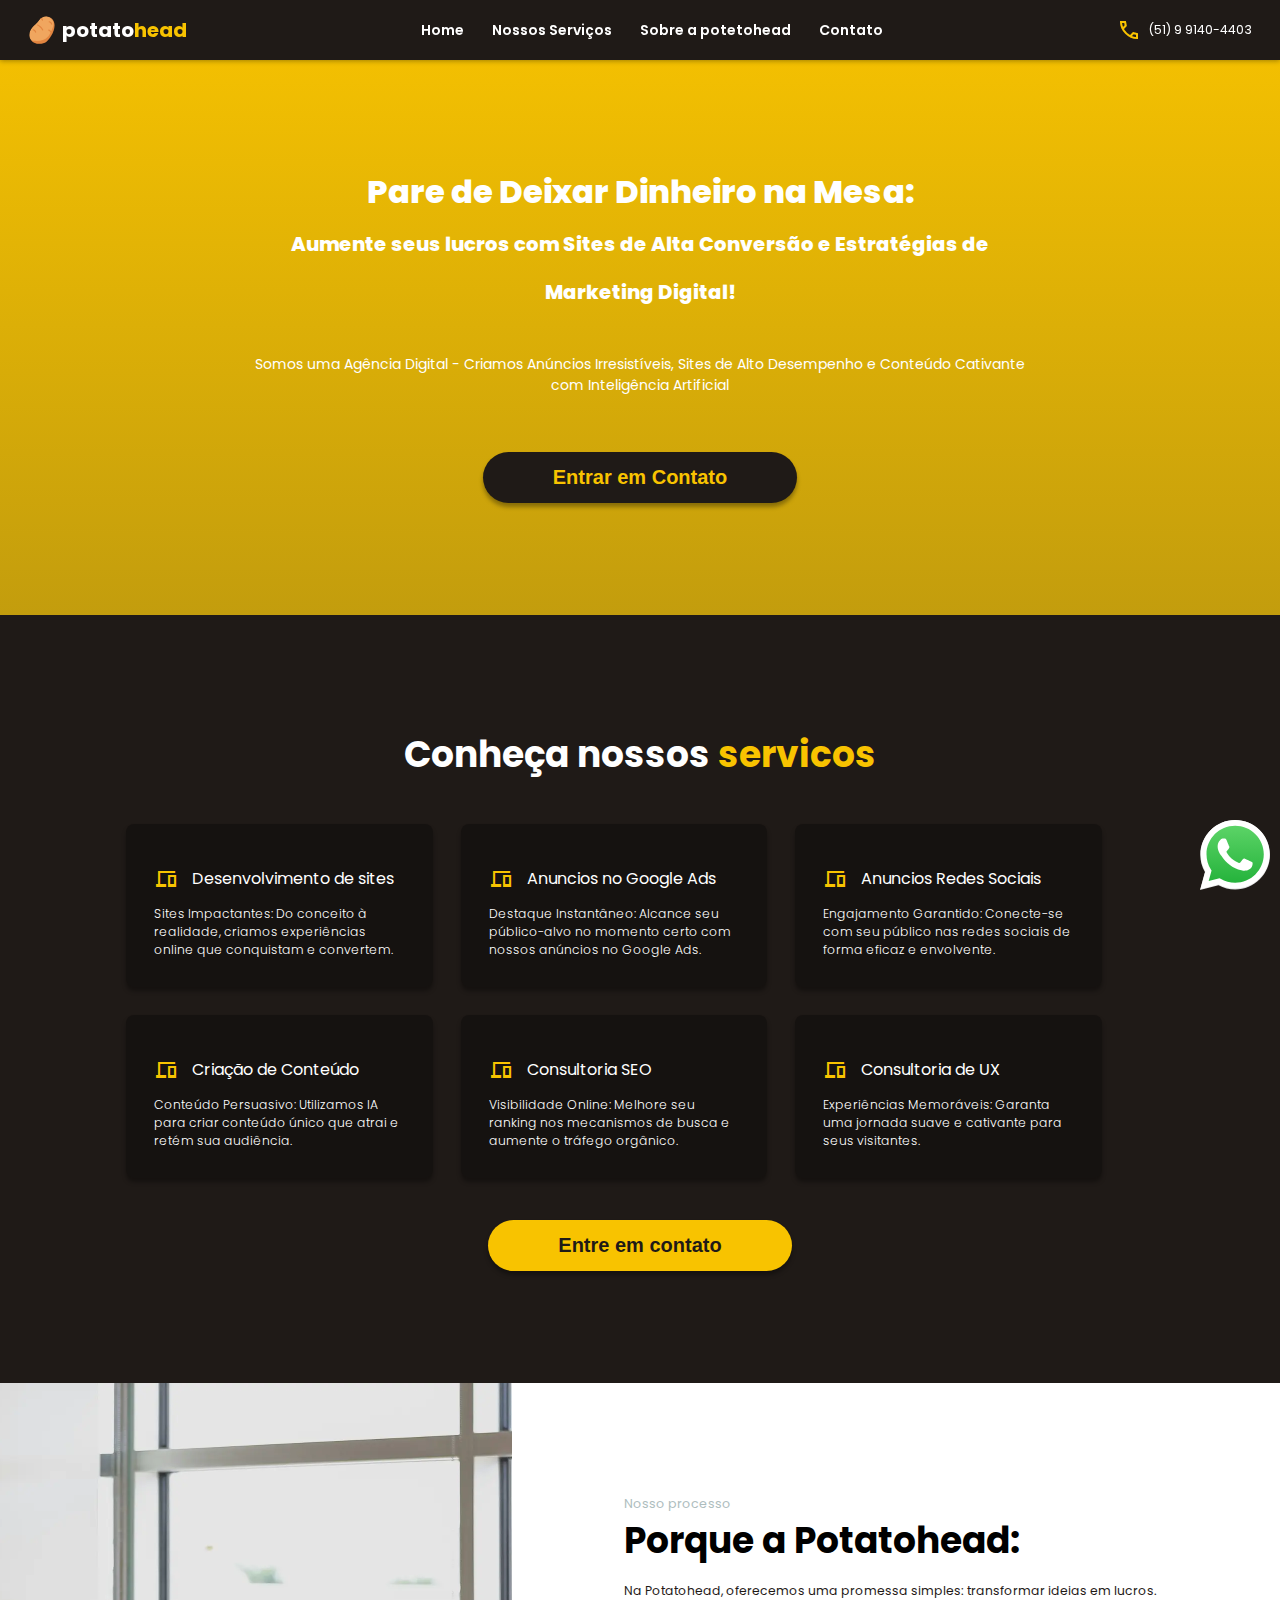
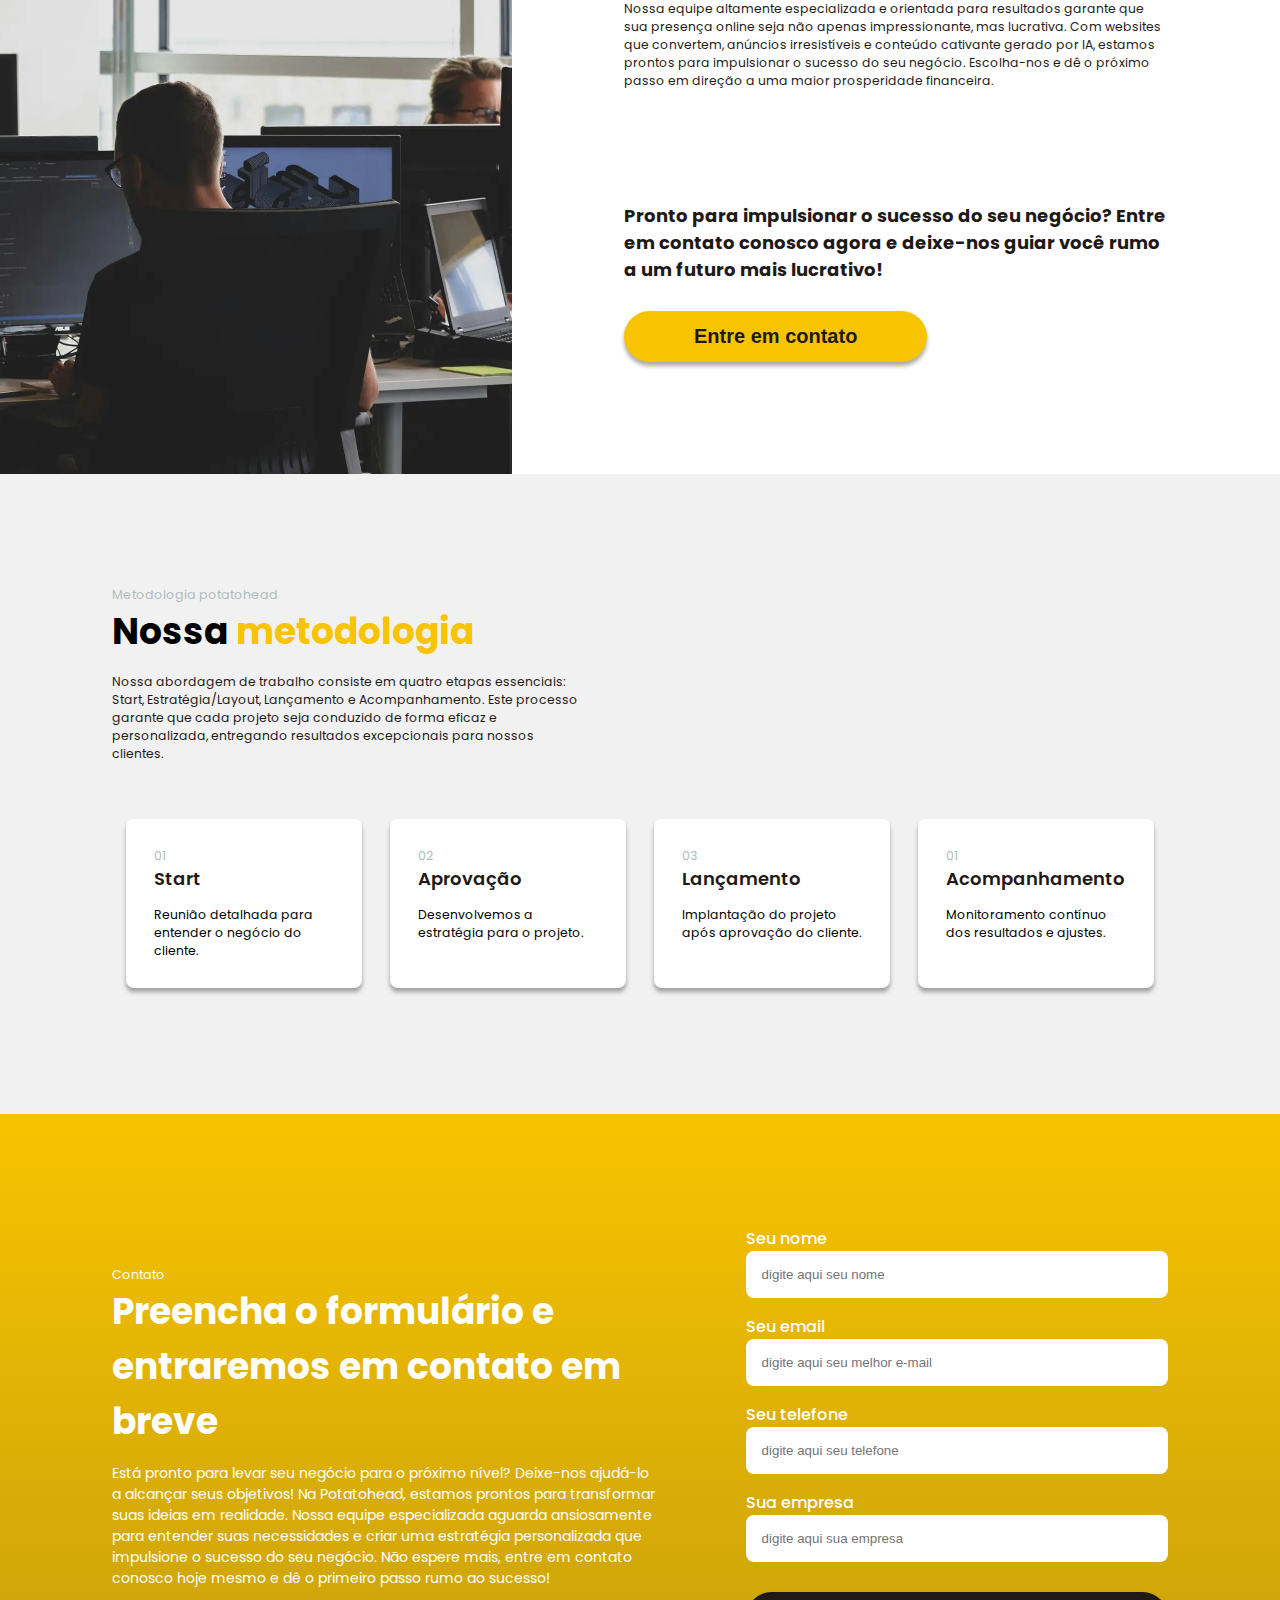
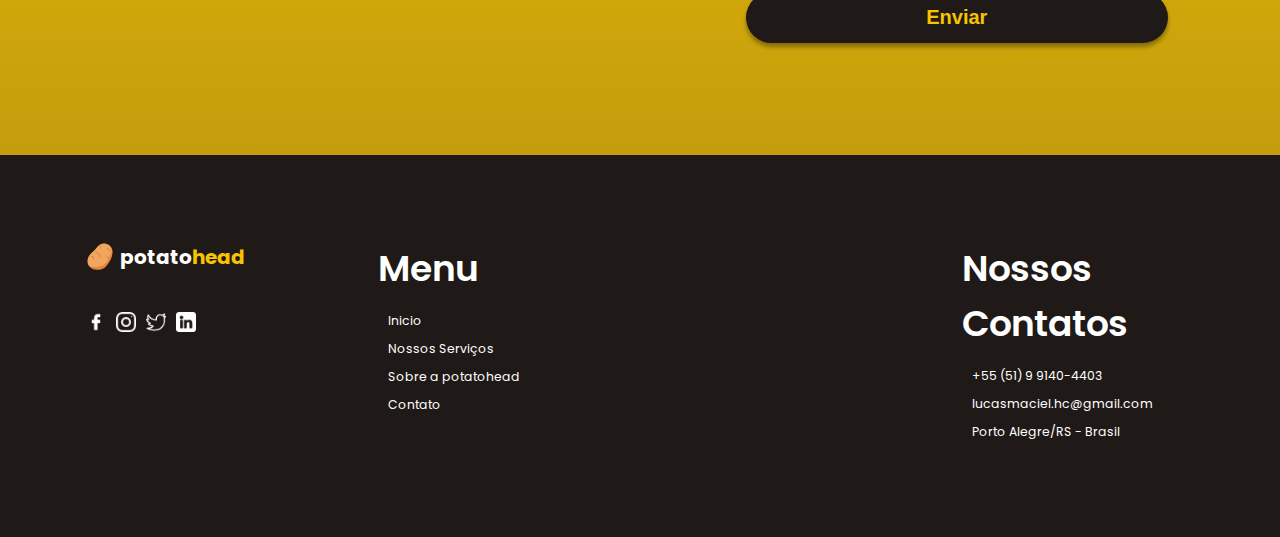
==== index.html @ 56d1f415 "botão whats e redução do tamanho da imagem" ====
<!DOCTYPE html>
<html lang="pt-br">

<head>
    <meta charset="UTF-8">
    <meta name="viewport" content="width=device-width, initial-scale=1.0">
    <title>PotatoHead Agencia de Marketing Digital</title>
    <link rel="stylesheet"
        href="https://fonts.googleapis.com/css2?family=Material+Symbols+Sharp:opsz,wght,FILL,GRAD@20..48,100..700,0..1,-50..200" />
    <link rel="stylesheet" href="css/style.css">

</head>

<body>
    <div class="scroll-wathcer"></div>
    <header>
        <!-- inicio menu -->
        <nav class="navbar">
            <div class="logo">
                <img src="assets/Logo/Logo batata.svg" alt="Logo potatohead">
                <a href="#"><b>potato<span>head</span></b></a>
            </div>
            <ul class="ul">
                <li class="nav-item"><a href="#hero" class="nav-link">Home</a></li>
                <li class="nav-item"><a href="#nossos-servicos" class="nav-link">Nossos Serviços</a></li>
                <li class="nav-item"><a href="#pq-potatohead" class="nav-link">Sobre a potetohead</a></li>
                <li class="nav-item"><a href="#contato" class="nav-link">Contato</a></li>
            </ul>
            <div class="telefone-topo">
                <span class="material-symbols-sharp">call</span>
                <p>(51) 9 9140-4403</p>
            </div>

            <div class="hamburguer">
                <span class="bar"></span>
                <span class="bar"></span>
                <span class="bar"></span>
            </div>

        </nav>
    </header>
    <!-- fim menu -->
    <!-- inicio hero -->
    <main>
        <section class="hero" id="hero">
            <div class="hero-principal">
                <h1 class="h1-hero">Pare de Deixar Dinheiro na Mesa:<br> <span> Aumente seus lucros com Sites de Alta
                        Conversão e Estratégias de Marketing Digital!</span></h1>
                <h2 class="h2-hero">Somos uma Agência Digital - Criamos Anúncios Irresistíveis, Sites de Alto Desempenho
                    e Conteúdo Cativante com Inteligência Artificial</h2>
                <a href="https://wa.me/5551991404403" target="_blank">
                    <button class="btn-dark">Entrar em Contato</button>
                </a>
            </div>
        </section>
        <!-- fim hero -->
        <!-- Inicios nossos serviços -->
        <section class="nossos-servicos" id="nossos-servicos">
            <div class="container">

                <div class="titulo-servicos">
                    <h3>Conheça nossos <span>servicos</span></h3>
                </div>

                <div class="cards-servicos">
                    <div class="card">
                        <div class="titulo-card">
                            <span class="material-symbols-sharp">devices</span>
                            <h2>Desenvolvimento de sites</h2>
                        </div>
                        <div class="txt-card">
                            <p>Sites Impactantes: Do conceito à realidade, criamos experiências online que conquistam e
                                convertem.</p>
                        </div>
                    </div>

                    <div class="card">
                        <div class="titulo-card">
                            <span class="material-symbols-sharp">devices</span>
                            <h2>Anuncios no Google Ads</h2>
                        </div>
                        <div class="txt-card">
                            <p>Destaque Instantâneo: Alcance seu público-alvo no momento certo com nossos anúncios no
                                Google Ads.</p>
                        </div>
                    </div>

                    <div class="card">
                        <div class="titulo-card">
                            <span class="material-symbols-sharp">devices</span>
                            <h2>Anuncios Redes Sociais</h2>
                        </div>
                        <div class="txt-card">
                            <p>Engajamento Garantido: Conecte-se com seu público nas redes sociais de forma eficaz e
                                envolvente.</p>
                        </div>
                    </div>
                    <div class="card">

                        <div class="titulo-card">
                            <span class="material-symbols-sharp">devices</span>
                            <h2>Criação de Conteúdo</h2>
                        </div>
                        <div class="txt-card">
                            <p>Conteúdo Persuasivo: Utilizamos IA para criar conteúdo único que atrai e retém sua
                                audiência.</p>
                        </div>
                    </div>

                    <div class="card">
                        <div class="titulo-card">
                            <span class="material-symbols-sharp">devices</span>
                            <h2>Consultoria SEO</h2>
                        </div>
                        <div class="txt-card">
                            <p>Visibilidade Online: Melhore seu ranking nos mecanismos de busca e aumente o tráfego
                                orgânico.</p>
                        </div>
                    </div>

                    <div class="card">
                        <div class="titulo-card">
                            <span class="material-symbols-sharp">devices</span>
                            <h2>Consultoria de UX</h2>
                        </div>
                        <div class="txt-card">
                            <p>Experiências Memoráveis: Garanta uma jornada suave e cativante para seus visitantes.</p>
                        </div>
                    </div>
                </div>
                <a href="https://wa.me/5551991404403" target="_blank">
                    <button class="btn-primary">Entre em contato</button>
                </a>
            </div>
        </section>
        <!-- fim cards serviços -->
        <!-- Inicios porque a potatohead -->
        <section class="pq-potatohead" id="pq-potatohead">
            <div class="imagem-grande"><img src="assets/imagens/sigmund-Fa9b57hffnM-unsplash (2).webp" alt="">
            </div>
            <div class="container">
                <div class="conteudo-do-pq">
                    <small>Nosso processo</small>
                    <h3>Porque a Potatohead:</h3>
                    <p>Na Potatohead, oferecemos uma promessa simples: transformar ideias em lucros.
                        Nossa equipe altamente especializada e orientada para resultados garante que sua
                        presença online seja não apenas impressionante, mas lucrativa.
                        Com websites que convertem, anúncios irresistíveis e conteúdo cativante gerado por IA,
                        estamos prontos para impulsionar o sucesso do seu negócio. Escolha-nos e dê o próximo
                        passo em direção a uma maior prosperidade financeira.
                    </p>

                    <h4>
                        Pronto para impulsionar o sucesso do seu negócio?
                        Entre em contato conosco agora e deixe-nos guiar você rumo a um futuro mais
                        lucrativo!
                    </h4>
                    <a href="https://wa.me/5551991404403" target="_blank">
                        <button class="btn-primary">Entre em contato</button>
                    </a>
                </div>
            </div>
        </section>
        <!-- fim porque a potatohead -->
        <!-- Inicios metodologia -->
        <section class="metodologia" id="metodologia">
            <div class="container">
                <div class="conteudo-metodologia">
                    <small>Metodologia potatohead</small>
                    <h3>Nossa <span>metodologia</span></h3>
                    <p>
                        Nossa abordagem de trabalho consiste em quatro etapas essenciais:
                        Start, Estratégia/Layout, Lançamento e Acompanhamento.
                        Este processo garante que cada projeto seja conduzido de forma eficaz e personalizada,
                        entregando resultados excepcionais para nossos clientes.
                    </p>
                </div>
                <div class="cards-metodologia-box">
                    <div class="cards-metodologia">

                        <div class="card">
                            <small>01</small>
                            <h2>Start</h2>
                            <p>
                                Reunião detalhada para entender o negócio do cliente.
                            </p>
                        </div>

                        <div class="card">
                            <small>02</small>
                            <h2>Aprovação</h2>
                            <p>
                                Desenvolvemos a estratégia para o projeto.
                            </p>
                        </div>

                        <div class="card">
                            <small>03</small>
                            <h2>Lançamento</h2>
                            <p>
                                Implantação do projeto após aprovação do cliente.
                            </p>
                        </div>

                        <div class="card">
                            <small>01</small>
                            <h2>Acompanhamento</h2>
                            <p>
                                Monitoramento contínuo dos resultados e ajustes.
                            </p>
                        </div>
                    </div>
                </div>

            </div>
        </section>
        <!-- fim metodologia -->
        <!-- Inicios contato -->
        <section class="contato" id="contato">
            <div class="container">
                <div class="conteudo-contato">
                    <small>Contato</small>
                    <h3>Preencha o formulário e entraremos em contato em breve</h3>
                    <p>
                        Está pronto para levar seu negócio para o próximo nível? Deixe-nos ajudá-lo a
                        alcançar seus objetivos! Na Potatohead, estamos prontos para transformar
                        suas ideias em realidade. Nossa equipe especializada aguarda ansiosamente para
                        entender suas necessidades e criar uma estratégia personalizada que impulsione o
                        sucesso do seu negócio. Não espere mais, entre em contato conosco hoje mesmo e dê o
                        primeiro passo rumo ao sucesso!
                    </p>
                </div>

                <div class="formulario">

                    <form action="https://api.staticforms.xyz/submit" method="POST" data-form>

                        <input type="hidden" name="accessKey" value="fa27f163-27c3-4903-a5e9-0213ad356aae">
                        <label for="name">Seu nome</label>
                        <input type="text" id="name" name="name" placeholder="digite aqui seu nome" required>

                        <label for="email">Seu email</label>
                        <input type="email" id="email" name="email" placeholder="digite aqui seu melhor e-mail"
                            required>

                        <label for="phone">Seu telefone</label>
                        <input type="tel" id="phone" name="phone" placeholder="digite aqui seu telefone" required>

                        <label for="message">Sua empresa</label>
                        <input type="text" id="empresa" name="message" placeholder="digite aqui sua empresa">

                        <button class="btn-dark" type="submit" data-button>Enviar</button>
                    </form>
                </div>
            </div>
        </section>
    </main>
    <footer>
        <div class="container">
            <ul>
                <div class="logo">
                    <img src="assets/Logo/Logo batata.svg" alt="Logo potatohead">
                    <a href="#"><b>potato<span>head</span></b></a>
                </div>
                <p></p>
                <div class="redes-sociais">
                    <img src="assets/icons/facebook.png" alt="icone facebook">
                    <img src="assets/icons/instagram.png" alt="icone finstagram">
                    <img src="assets/icons/twitter.png" alt="icone twitter">
                    <img src="assets/icons/linkedin.png" alt="icone linkedin">
                </div>
            </ul>

            <ul>
                <h3>Menu</h3>
                <li><a href="#hero">Inicio</a></li>
                <li><a href="#nossos-servicos">Nossos Serviços</a></li>
                <li><a href="#pq-potatohead">Sobre a potatohead</a></li>
                <li><a href="#contato">Contato</a></li>

            </ul>

            <ul>
                <h3></h3>
                <li><a href="#"></a></li>
                <li><a href="#"></a></li>
                <li><a href="#"></a></li>
                <li><a href="#"></a></li>
                <li><a href="#"></a></li>
            </ul>

            <ul>
                <h3>Nossos Contatos</h3>
                <li>
                    <p>+55 (51) 9 9140-4403</p>
                </li>
                <li>
                    <p>lucasmaciel.hc@gmail.com</p>
                </li>
                <li>
                    <p>Porto Alegre/RS - Brasil</p>
                </li>
            </ul>
        </div>
    </footer>
    <div class="whats">
        <a href="https://wa.me/5551991404403" target="_blank">
            <img src="assets/icons/whatsapp-icon-seeklogo.svg" alt="fale conosco no whatsAap"
                title="fale conosco no whatsAap">
        </a>
    </div>

    <script src="js/script"></script>
</body>

</html>
---- css/style.css ----
@import url('https://fonts.googleapis.com/css2?family=Poppins:ital,wght@0,100;0,200;0,300;0,400;0,500;0,600;0,700;0,800;0,900;1,100;1,200;1,300;1,400;1,500;1,600;1,700;1,800;1,900&display=swap');


/*----- Variaveis Root --------*/ 
:root {
    --color-primary:#F8C300; 
    --color-white: #fff;
    --color-info-dark: #aebdbe;
    --color-info-light: #dce1eb;
    --color-light: rgba(0, 0, 0, 0.336)
    --color-dark-variant: #677483;
    --color-background: linear-gradient(#F8C300, #C39D0D);
    --color-background-dark: #1F1A17;
    --color-background-ligth: #f1f1f1;
    --color-input-focus:#9c9209;
    --color-btn-inavito:#6f7172;

    --card-border-radius: 2rem;
    --card-padding: 1.8rem;

    --box-shadow: 0 2rem 3rem var(--color-light);
}
/*----- dark theme variaveis --------*/ 

/*----- definições gerais --------*/ 
*{
    margin: 0;
    padding: 0;
    outline: 0;
    appearance: none;
    border: 0;
    text-decoration: none;
    list-style: none;
    box-sizing: border-box;
    
}

html{
    font-size: 14px;
    scroll-behavior: smooth;
}
body{
    width: 100%;
    height: 100%;
    font-family: poppins, sans-serif;
    font-size: 0.88rem;
    background-color: var(--color-background);
    overflow-x: hidden;
    color: var(--color-dark);
    
}

.container{
    padding: 8rem 8rem;
}

a{
    color: var(--color-dark);
}

img{
    display: block;
    width: 100%;
}

h1{
    font-weight: 800;
    font-size: 2.3rem;
    color: var(--color-white);
}

h2{
    font-size: 1.4rem;
    font-weight: 400;
    color: var(--color-white);
}

h3{
    font-size: 36px;
}

h4{
    font-size: 0.8rem;
}

h5{
    font-size: 0.77rem;
}

small{
    font-size: 0.9rem;
    color: var(--color-info-dark);
}

.profile-photo{
    width: 2.8rem;
    height: 2.8rem;
    border-radius: 50%;
    overflow: hidden;
}

.text-muted{
    color: var(--color-info-dark);
}

p{
    color: var(--color-white);
}

.btn-dark{
    color: var(--color-primary);
    background: var(--color-background-dark);
    font-size: 20px;
    font-weight: 600;
    box-shadow: 0 4px 4px rgba(0, 0, 0, 0.336);
    padding: 1rem 5rem ;
    border-radius: 44px;
    transition: all 400ms ease;
    cursor: pointer;
}
.btn-dark:hover{
    box-shadow: none;
}
.btn-dark:disabled{
    cursor: not-allowed;
    background-color: var(--color-btn-inavito);
    color: var(--color-white);
}

.btn-primary{
    color: var(--color-background-dark);
    background: var(--color-primary);
    font-size: 20px;
    font-weight: 600;
    box-shadow: 0 4px 4px rgba(0, 0, 0, 0.336);
    padding: 1rem 5rem ;
    border-radius: 44px;
    transition: all 400ms ease;
    cursor: pointer;
}
.btn-primary:hover{
    box-shadow: none;
}
form{
    place-items: center;
}
input{
   background: var(--color-white); 
   padding: 1rem;
   border-radius: 8px;
   margin-bottom: 16px;
   width: 100%;
   display: block;
   align-items: center; 
   border: 2px solid transparent;
   transition: border-color 0.3s, box-shadow 0.3s;
   
   
}
input:focus, input:hover{
    outline: none;
    border: 2px solid;
    border-color: var(--color-input-focus);
    box-shadow: 0 0px 12px var(--color-input-focus);
}
label{
    font-size: 16px;
    color: var(--color-white);
    font-weight: 500;
}

.card{
    padding: 2rem 2rem;
    border-radius: 8px;
    box-shadow: 0 4px 4px rgba(0, 0, 0, 0.336); 
	transition: all 400ms ease;
    margin: 1rem 1rem;
    /*-animation: fade-in linear;
    animation-timeline: view(500px 100px);-*/ 
}
/*---Animação de fazer os itens aparecerem na tela conforme o scroll acontecer
    @keyframes fade-in{
    from{ scale: .8; opacity: 0;}
    to{scale: 1; opacity: 1;}
}-----*/
/*----- Abaixo a animação qeu mostra quanto do site rodou --------*/ 
.scroll-wathcer{
    height: 1px;
    position: fixed;
    top: 0;
    z-index: 1000;
    background-color: var(--color-primary);
    width: 100%;
    scale: 0 1;
    animation: scroll-wathcer linear;
    animation-timeline: scroll();
}

@keyframes scroll-wathcer{
    to{scale: 1 1;}
}
.card:hover{
    box-shadow: none;
}

.whats{
    width: 70px;
    position: fixed;
    bottom: 10px;
    right: 10px;
    z-index: 9999;
    
}
/*----- Inicio Menu topo --------*/ 
header{
    background: var(--color-background-dark);
}

nav{
    background: var(--color-background-dark);
    display: flex;
    justify-content: space-between;
    align-items: center;
    padding: 1rem 2rem;
    color: var(--color-white);
    box-shadow: 0 1px 5px rgba(0, 0, 0, 0.336);
    overflow: hidden;
    position: fixed;
    width: 100%;
    height: 60px;
    
}
nav .logo{
    display: flex; 
    align-items: center;
}

nav .logo img{
    width: 2rem;
    margin-right: 6px;
}
nav .logo a{
    font-size: 20px;
}

nav .logo a span{
    color: var(--color-primary);
}

nav .ul{
    display: flex;  
    align-items: center;
}
nav .ul li{
    padding: 1rem;
    font-weight: 600;
    font-size: 14px;
}

nav .ul li:hover{
    color: var(--color-primary);
    transition: all 400ms ease;
}

nav .telefone-topo{
    display: flex;
    align-items: center;
    
    
}
nav .telefone-topo span{
    color: var(--color-primary);
    margin-right: 8px;
}
nav .telefone-topo p{
    color: white;
}

.hamburguer{
    display: none;
    cursor: pointer
}

.bar{
    display: block;
    width: 25px;
    height: 3px;
    margin: 5px 0;
    transition: all 300ms ease;
    background-color: var(--color-white);
}



/*-----.menu-btn, .close{
    display: none;
    background: transparent;
    color: var(--color-white);
    cursor: pointer;
}--------*/ 


/*----- Inicio hero --------*/ 
.hero-principal{
    background: var(--color-background);
    padding: 12rem 1rem 8rem 1rem;
    align-items: center;
    text-align: center;
    width: 100%;
    height: 100%;
}
.hero-principal h1{
    margin-bottom: 0.7rem;
    padding: 0 16rem;
    margin-bottom: 3rem;
}
.h1-hero span{
    font-size: 1.4rem;
    font-weight: 800;
} 
.hero-principal h2{

    margin-bottom: 4rem;
    padding: 0 16rem;
    font-size: 1rem;
}

/*----- Nossos serviços --------*/ 

.nossos-servicos{
    background: var(--color-background-dark);
    
    
}
.titulo-servicos{
    text-align: center;
    margin-bottom: 2rem;
}
.titulo-servicos h3{
    color: var(--color-white);
    font-size: 36px;
    text-align: center;
}

.titulo-servicos h3 span{
    color: var(--color-primary);
}
.nossos-servicos .container{
    display: inline-block;
    text-align: center;
}
.cards-servicos{
    display: grid;
    width: 96%;
    grid-template-columns: 33% 33% 33%;
}

.cards-servicos .card{
    background: rgb(0,0,0,0.3);
}

.cards-servicos .card:hover{
    box-shadow: none;
}

.cards-servicos .card .titulo-card{
    display: flex;
    margin: 1rem 0;
    align-items: center;
}
.cards-servicos .card .titulo-card span{
    color: var(--color-primary);
    margin-right: 1rem;
}
.cards-servicos .card .titulo-card h2{
    font-size: 16px;
}
.txt-card p{
    text-align: left;
    font-weight: 300;
}

.nossos-servicos .btn-primary{
    margin-top: 2rem;
}

/*----- Porque a potatohead --------*/ 

.pq-potatohead{
    display: grid;
    grid-template-columns: 40% 60%;
}
.pq-potatohead img{
    max-width: 100%;
    width: 100%;
    height: 100%;
    object-fit: cover;
}


.pq-potatohead .conteudo-do-pq{
    display: block;
}

.pq-potatohead .conteudo-do-pq h3{
    font-size: 36px; 
    margin-bottom: 1rem;
}

.pq-potatohead .conteudo-do-pq p{
    color: var(--color-background-dark);
    margin-bottom: 8rem;

}

.pq-potatohead .conteudo-do-pq h4{
    color: var(--color-background-dark);
    font-size: 18px;
    
    margin-bottom: 2rem;
}

/*----- Metodologia --------*/ 

.metodologia .container{
    background: var(--color-background-ligth);
}

.metodologia .conteudo-metodologia h3{
    font-size: 36px;
    margin-bottom: 1rem; 
}
.metodologia .conteudo-metodologia h3 span{
    color: var(--color-primary);
}

.metodologia .conteudo-metodologia p{
    color: var(--color-background-dark);
    max-width: 45%;
    margin-bottom: 3rem;
}

.metodologia .cards-metodologia{  
    display: grid;
    grid-template-columns: 25% 25% 25% 25%;
    
}

.metodologia .cards-metodologia .card{
    background: var(--color-white);
}

.metodologia .cards-metodologia .card h2{
    color: var(--color-background-dark);
    font-size: 18px;
    font-weight: 600;
    margin-bottom: 1rem;
}
.metodologia .cards-metodologia .card p{
    max-width: 100%;
    color: var(--color-dark-variant);
}

/*----- Nossos contato --------*/
.contato{
    background: var(--color-background);
}

.contato .container{
    display: grid;
    grid-template-columns: 60% 40%;
    align-items: center;
}

.contato .conteudo-contato{
    padding-right: 6rem;
    color: var(--color-white);
}

.contato .conteudo-contato small{
    color: var(--color-white);
}
.contato .conteudo-contato h3{
    font-size: 36px;
    margin-bottom: 1rem;
}
.contato .conteudo-contato h3 span{
    color: var(--color-background-dark);
}
.contato .conteudo-contato p{
    font-size: 14px;
    margin-bottom: 1rem;
}

.formulario .btn-dark{
    width: 100%;
    margin-top: 1rem;
}

/* footer */
footer{
    background-color: var(--color-background-dark);
}
footer .container{
    display: flex;
    color: white;
    padding: 4rem;
}
footer .logo{
    display: flex; 
    align-items: center;
    margin-bottom: 2rem;

}

footer .logo img{
    width: 2rem;
    margin-right: 6px;
}
footer .logo a{
    font-size: 20px;
}

footer .logo a span{
    color: var(--color-primary);
}

footer .container ul{
    width: 25%;
    margin: 30px 30px;
}
footer .container h3{
    margin-bottom: 16px;
    font-weight: 600;
}

footer .container .redes-sociais{
    display: flex;
}

footer .container .redes-sociais img{
    margin-right: 10px;
    width: 20px;
    
}
footer .container ul > p {
    margin-bottom: 40px;
}
footer .container li{
    margin: 10px;
}

footer .container a{
    color: white;
}
/*================= Media Queries tablets ========*/
@media screen and (max-width: 1200px) {
    .container{
        padding: 4rem;
    }

    .hero-principal h1{
        padding: 0 1rem;
    }

    .hero-principal h2{
        padding: 0 1rem;
    }
    .cards-servicos{  
        display: grid;
        grid-template-columns: 50% 50%;
    }
    .pq-potatohead{
        display: contents;
        flex-direction: column;   
    }
    .pq-potatohead img{
        max-height: 200px;
    }
    .pq-potatohead .conteudo-do-pq{     
        text-align: center;
    }

    .pq-potatohead .conteudo-do-pq p{
        margin-bottom: 8rem;
    }
    .pq-potatohead .conteudo-do-pq h4{
        margin-right: 0;
    
    }

    .metodologia .cards-metodologia{  
        display: grid;
        grid-template-columns: 50% 50%;
    }
    .metodologia .conteudo-metodologia{
        text-align: center;
    }

    .metodologia .conteudo-metodologia p{
        max-width: 100%;
    }

    

}


/*================= Media Queries mobile ========*/

@media screen and (max-width: 780px){
    .cards-servicos{
        display: block;
        flex-direction: column;
        width: 100%;  
    }
  

    .hamburguer{
        display: block;
    }

    .hamburguer.active .bar:nth-child(2){
        opacity: 0;
    }
    .hamburguer.active .bar:nth-child(1){
        transform: translateY(8px) rotate(45deg);
    }
    .hamburguer.active .bar:nth-child(3){
        transform: translateY(-8px) rotate(-45deg);
    }

    .ul{
        position: fixed;
        left: -100%;
        top: 60px;
        flex-direction: column;
        background-color: var(--color-background-dark);
        width: 100%;
        height: 100%;
        text-align: center;
        transition: 0.3s;
    }
    .nav-item{
       margin: 1rem 0;   
    }

    .ul.active{
        left: 0;
    }
    nav .telefone-topo{
        display: flex;
        padding: 20;
    }
    .metodologia .cards-metodologia{  
        display: block;
        width: 100%;
    }
    .metodologia .container{
        padding: 4rem ;
        background: var(--color-background-ligth);
    }
    .contato .container{
        display: block;
        align-items: center;
    }
    .contato .conteudo-contato{
        padding-right: 0;
        margin-bottom: 3rem;
        
    }
    .contato .container{
        padding:  4rem;
    }

    footer .container{ 
        flex-direction: column;
    }
    footer .container ul{
        width: 100%;
        margin-bottom: 15px;
    }

}
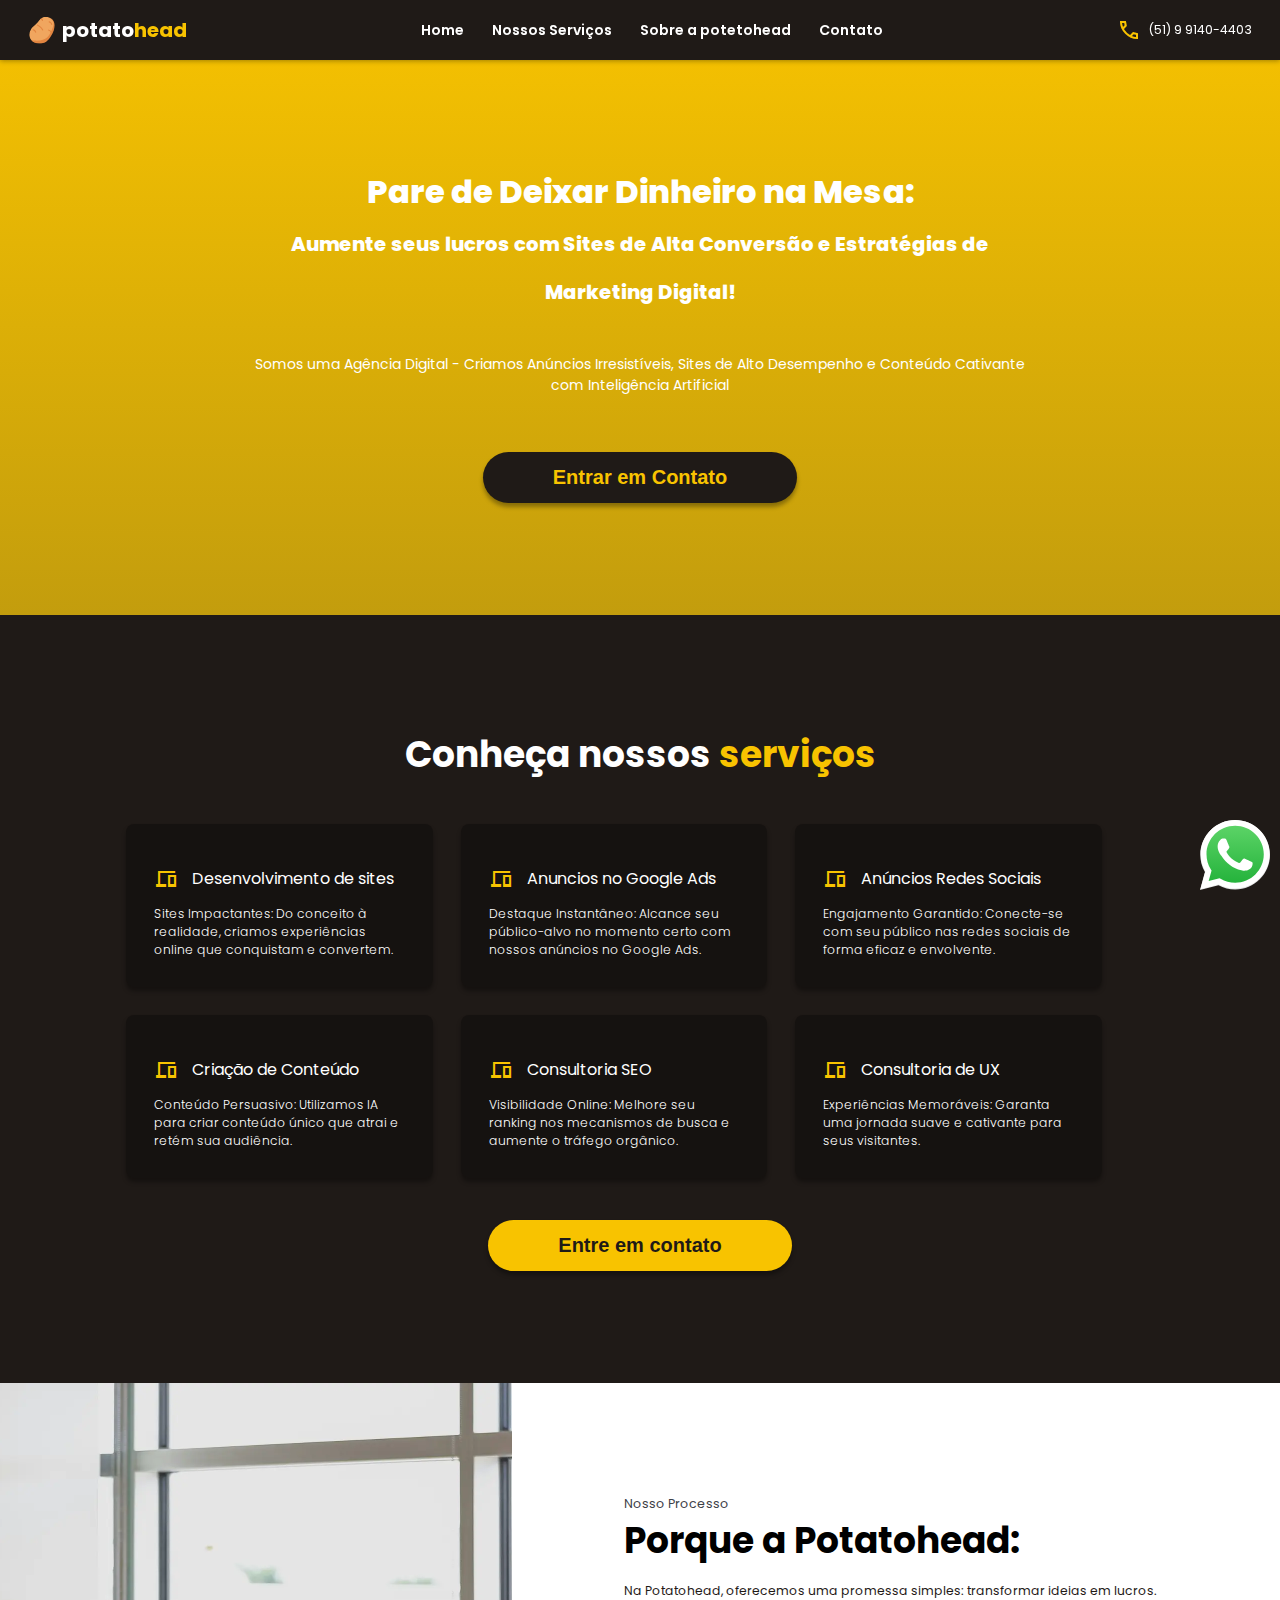
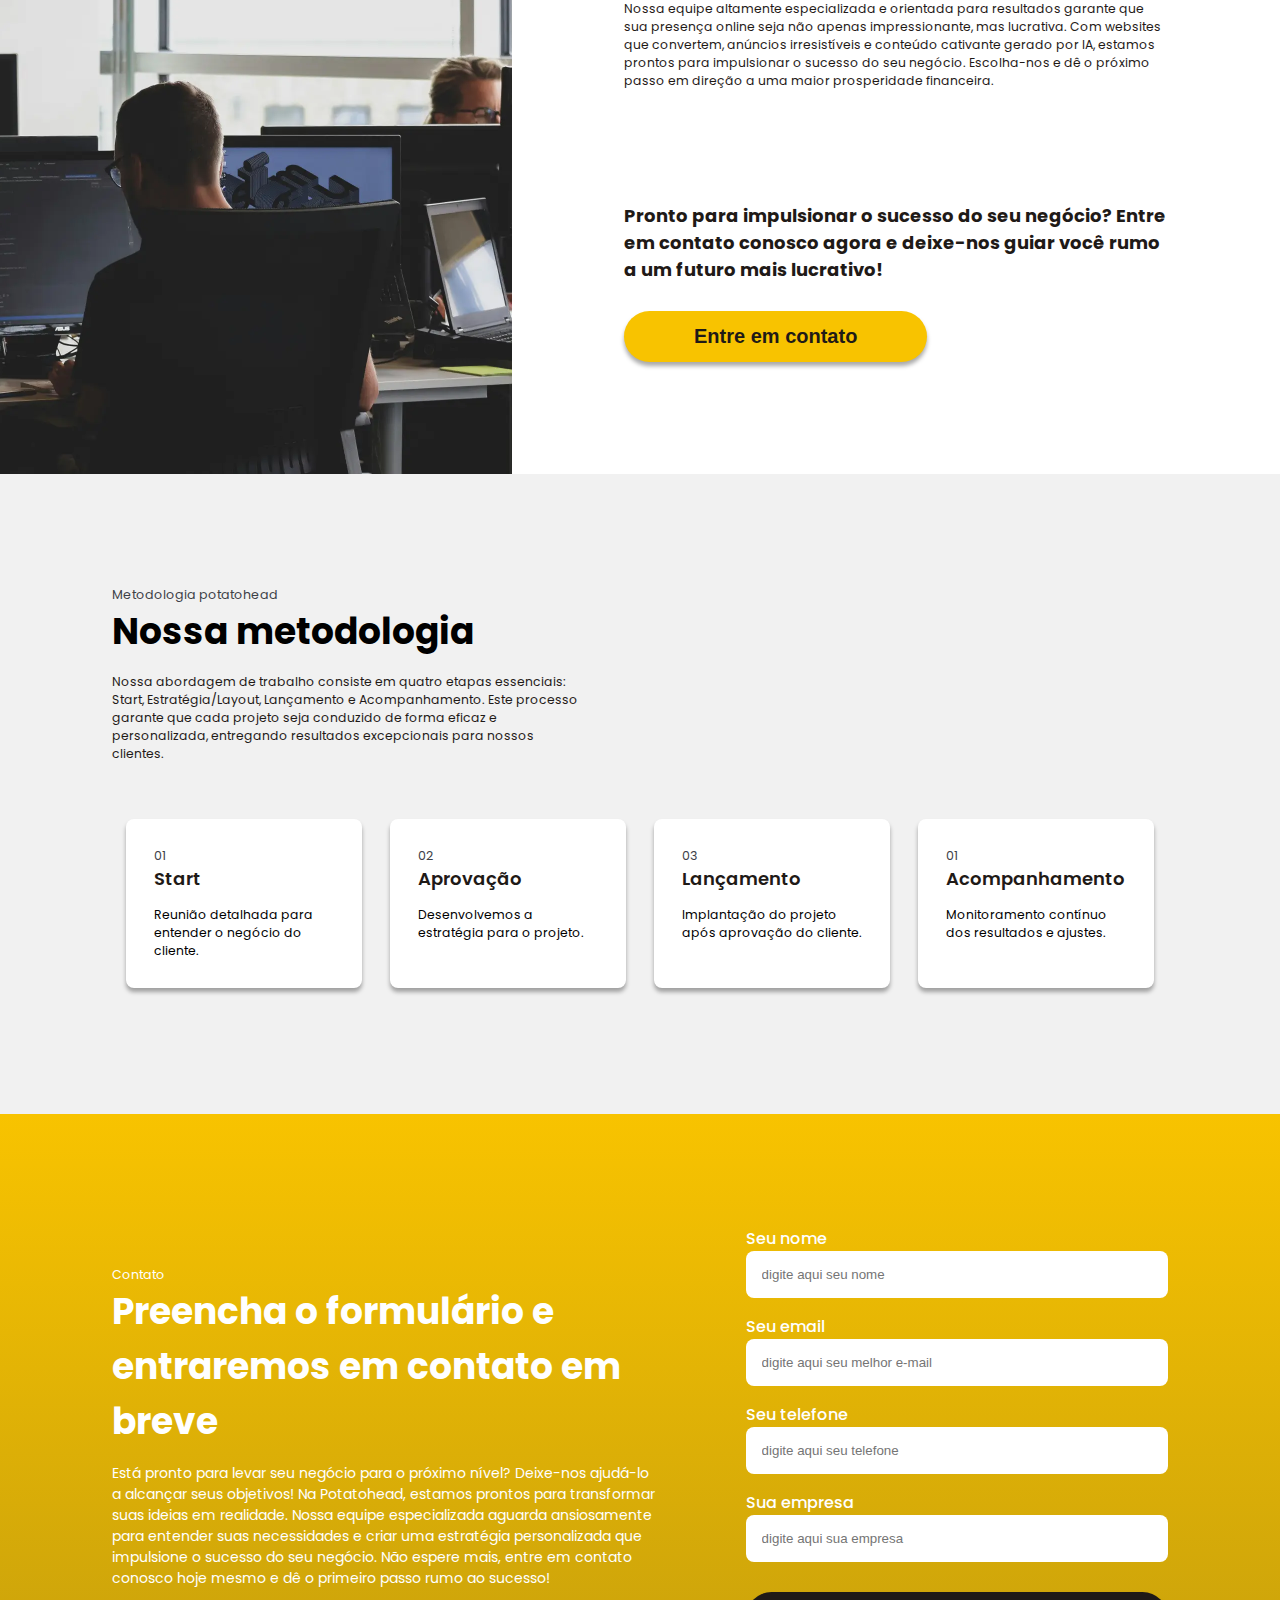
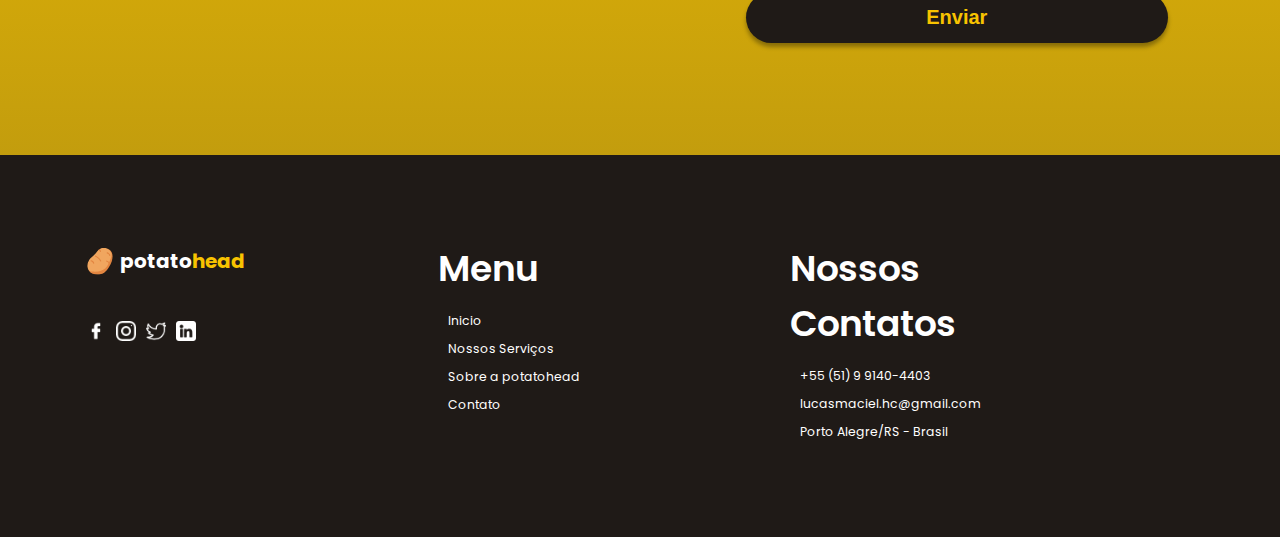
==== commit 1cbab6c5: "ajustes de texto e melhorias de visibilidade" ====
--- a/index.html
+++ b/index.html
@@ -5,10 +5,10 @@
     <meta charset="UTF-8">
     <meta name="viewport" content="width=device-width, initial-scale=1.0">
     <title>PotatoHead Agencia de Marketing Digital</title>
-    <link rel="stylesheet"
-        href="https://fonts.googleapis.com/css2?family=Material+Symbols+Sharp:opsz,wght,FILL,GRAD@20..48,100..700,0..1,-50..200" />
-    <link rel="stylesheet" href="css/style.css">
-
+    <meta name="description" content="Potatohead - Agência de Porto Alegre especializada em Desenvolvimento de Sites, Tráfego Pago, SEO, Criação de Conteúdo e Experiência do Usuário."> 
+    <meta name="author" content="Lucas Maciel - Front-End e UX designer">
+    <meta name="keywords" content="Desenvolvimento de sites, agencia de marketing digital, SEO, Google Ads, Porto Alegre">
+    <meta name="robots" content="index,follow ">
 </head>
 
 <body>
@@ -17,7 +17,7 @@
         <!-- inicio menu -->
         <nav class="navbar">
             <div class="logo">
-                <img src="assets/Logo/Logo batata.svg" alt="Logo potatohead">
+                <img src="assets/Logo/Logo batata.svg" alt="Logo potatohead" width="40px" height="40px">
                 <a href="#"><b>potato<span>head</span></b></a>
             </div>
             <ul class="ul">
@@ -59,7 +59,7 @@
             <div class="container">
 
                 <div class="titulo-servicos">
-                    <h3>Conheça nossos <span>servicos</span></h3>
+                    <h3>Conheça nossos <span>serviços</span></h3>
                 </div>
 
                 <div class="cards-servicos">
@@ -88,7 +88,7 @@
                     <div class="card">
                         <div class="titulo-card">
                             <span class="material-symbols-sharp">devices</span>
-                            <h2>Anuncios Redes Sociais</h2>
+                            <h2>Anúncios Redes Sociais</h2>
                         </div>
                         <div class="txt-card">
                             <p>Engajamento Garantido: Conecte-se com seu público nas redes sociais de forma eficaz e
@@ -140,7 +140,7 @@
             </div>
             <div class="container">
                 <div class="conteudo-do-pq">
-                    <small>Nosso processo</small>
+                    <small>Nosso Processo</small>
                     <h3>Porque a Potatohead:</h3>
                     <p>Na Potatohead, oferecemos uma promessa simples: transformar ideias em lucros.
                         Nossa equipe altamente especializada e orientada para resultados garante que sua
@@ -167,7 +167,7 @@
             <div class="container">
                 <div class="conteudo-metodologia">
                     <small>Metodologia potatohead</small>
-                    <h3>Nossa <span>metodologia</span></h3>
+                    <h3>Nossa metodologia</h3>
                     <p>
                         Nossa abordagem de trabalho consiste em quatro etapas essenciais:
                         Start, Estratégia/Layout, Lançamento e Acompanhamento.
@@ -259,15 +259,15 @@
         <div class="container">
             <ul>
                 <div class="logo">
-                    <img src="assets/Logo/Logo batata.svg" alt="Logo potatohead">
+                    <img src="assets/Logo/Logo batata.svg" alt="Logo potatohead" width="40px" height="40px">
                     <a href="#"><b>potato<span>head</span></b></a>
                 </div>
                 <p></p>
                 <div class="redes-sociais">
-                    <img src="assets/icons/facebook.png" alt="icone facebook">
-                    <img src="assets/icons/instagram.png" alt="icone finstagram">
-                    <img src="assets/icons/twitter.png" alt="icone twitter">
-                    <img src="assets/icons/linkedin.png" alt="icone linkedin">
+                    <img src="assets/icons/facebook.png" alt="icone facebook" width="20px" height="20px">
+                    <img src="assets/icons/instagram.png" alt="icone finstagram" width="20px" height="20px">
+                    <img src="assets/icons/twitter.png" alt="icone twitter" width="20px" height="20px">
+                    <img src="assets/icons/linkedin.png" alt="icone linkedin" width="20px" height="20px">
                 </div>
             </ul>
 
@@ -280,14 +280,7 @@
 
             </ul>
 
-            <ul>
-                <h3></h3>
-                <li><a href="#"></a></li>
-                <li><a href="#"></a></li>
-                <li><a href="#"></a></li>
-                <li><a href="#"></a></li>
-                <li><a href="#"></a></li>
-            </ul>
+            
 
             <ul>
                 <h3>Nossos Contatos</h3>
@@ -306,11 +299,13 @@
     <div class="whats">
         <a href="https://wa.me/5551991404403" target="_blank">
             <img src="assets/icons/whatsapp-icon-seeklogo.svg" alt="fale conosco no whatsAap"
-                title="fale conosco no whatsAap">
+                title="fale conosco no whatsAap" width="70px" height="70px">
         </a>
     </div>
-
+    <link rel="stylesheet"
+        href="https://fonts.googleapis.com/css2?family=Material+Symbols+Sharp:opsz,wght,FILL,GRAD@20..48,100..700,0..1,-50..200" />
     <script src="js/script"></script>
+    <link rel="stylesheet" href="css/style.css">
 </body>
 
 </html>--- a/css/style.css
+++ b/css/style.css
@@ -1,11 +1,10 @@
 @import url('https://fonts.googleapis.com/css2?family=Poppins:ital,wght@0,100;0,200;0,300;0,400;0,500;0,600;0,700;0,800;0,900;1,100;1,200;1,300;1,400;1,500;1,600;1,700;1,800;1,900&display=swap');
-
 
 /*----- Variaveis Root --------*/ 
 :root {
     --color-primary:#F8C300; 
     --color-white: #fff;
-    --color-info-dark: #aebdbe;
+    --color-info-dark: #3d4147;
     --color-info-light: #dce1eb;
     --color-light: rgba(0, 0, 0, 0.336)
     --color-dark-variant: #677483;
@@ -204,7 +203,7 @@
 }
 
 .whats{
-    width: 70px;
+    
     position: fixed;
     bottom: 10px;
     right: 10px;
@@ -683,3 +682,4 @@
 
 }
 
+
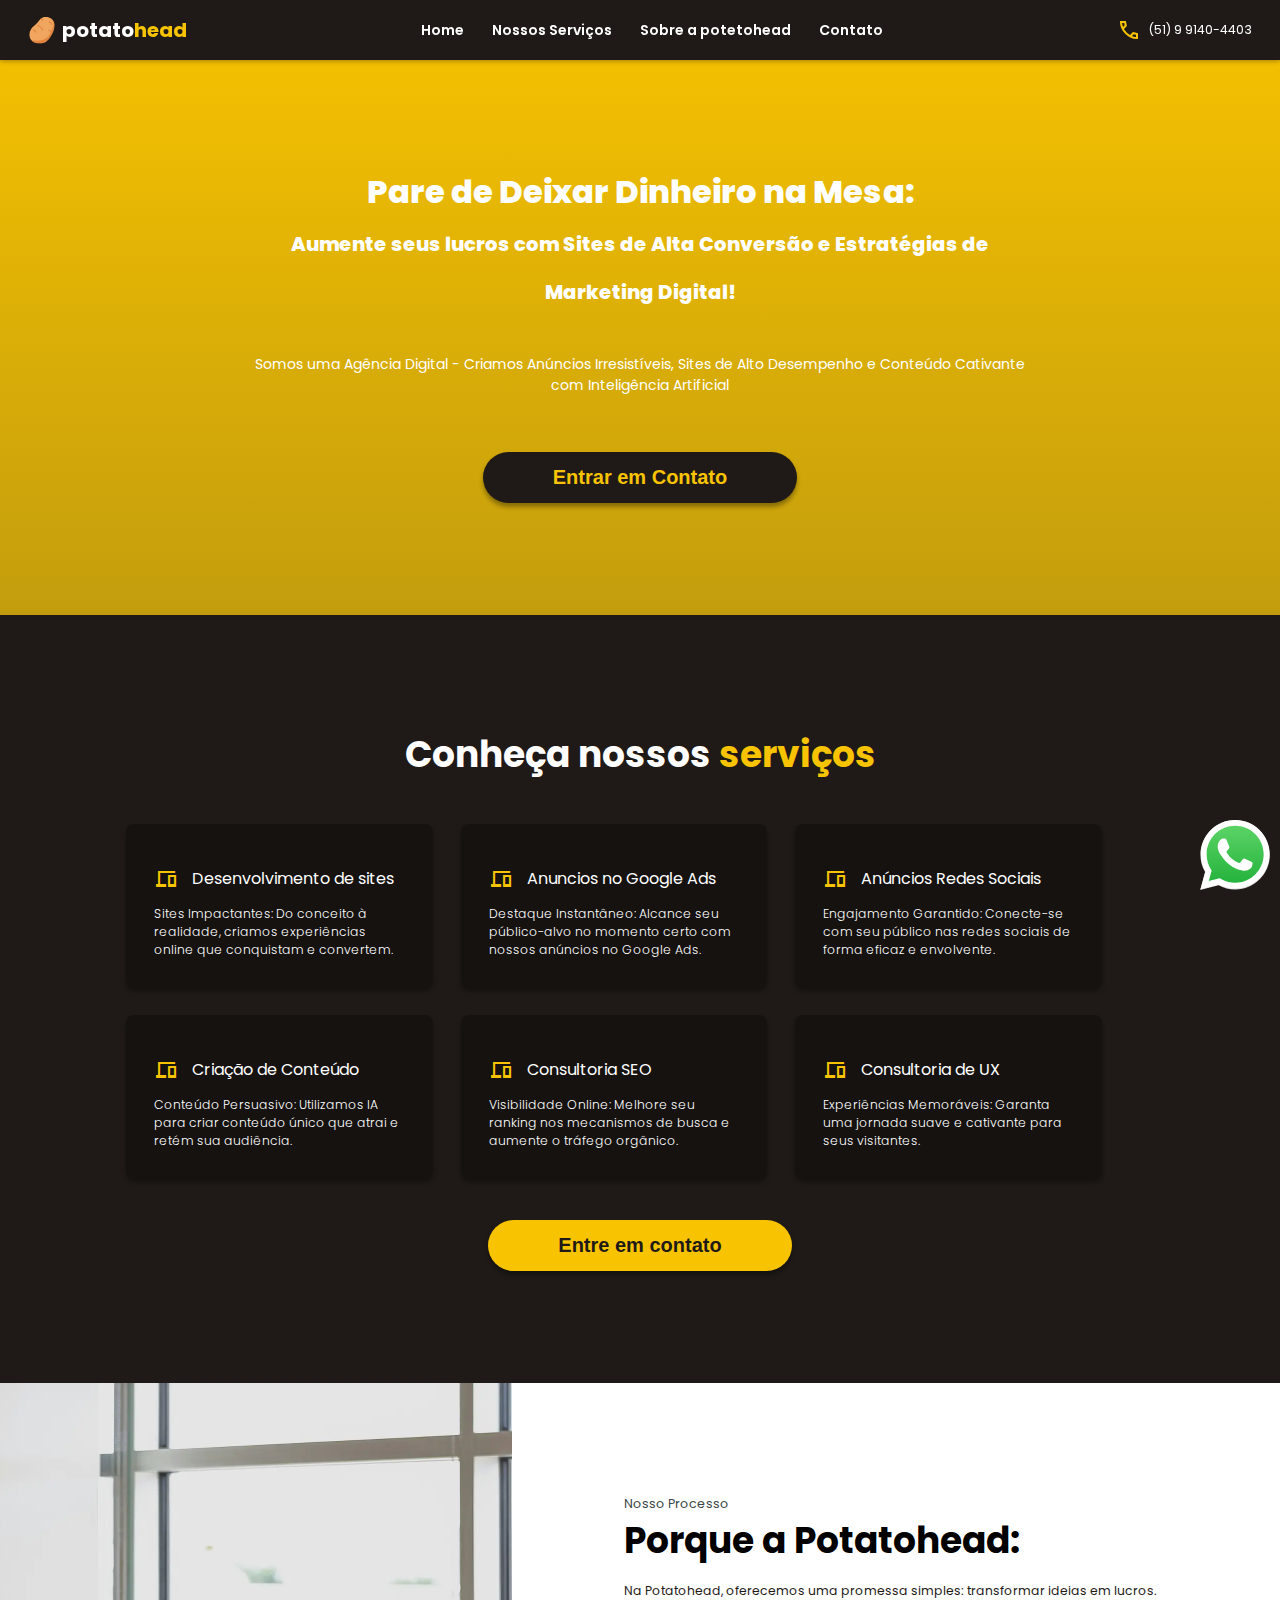
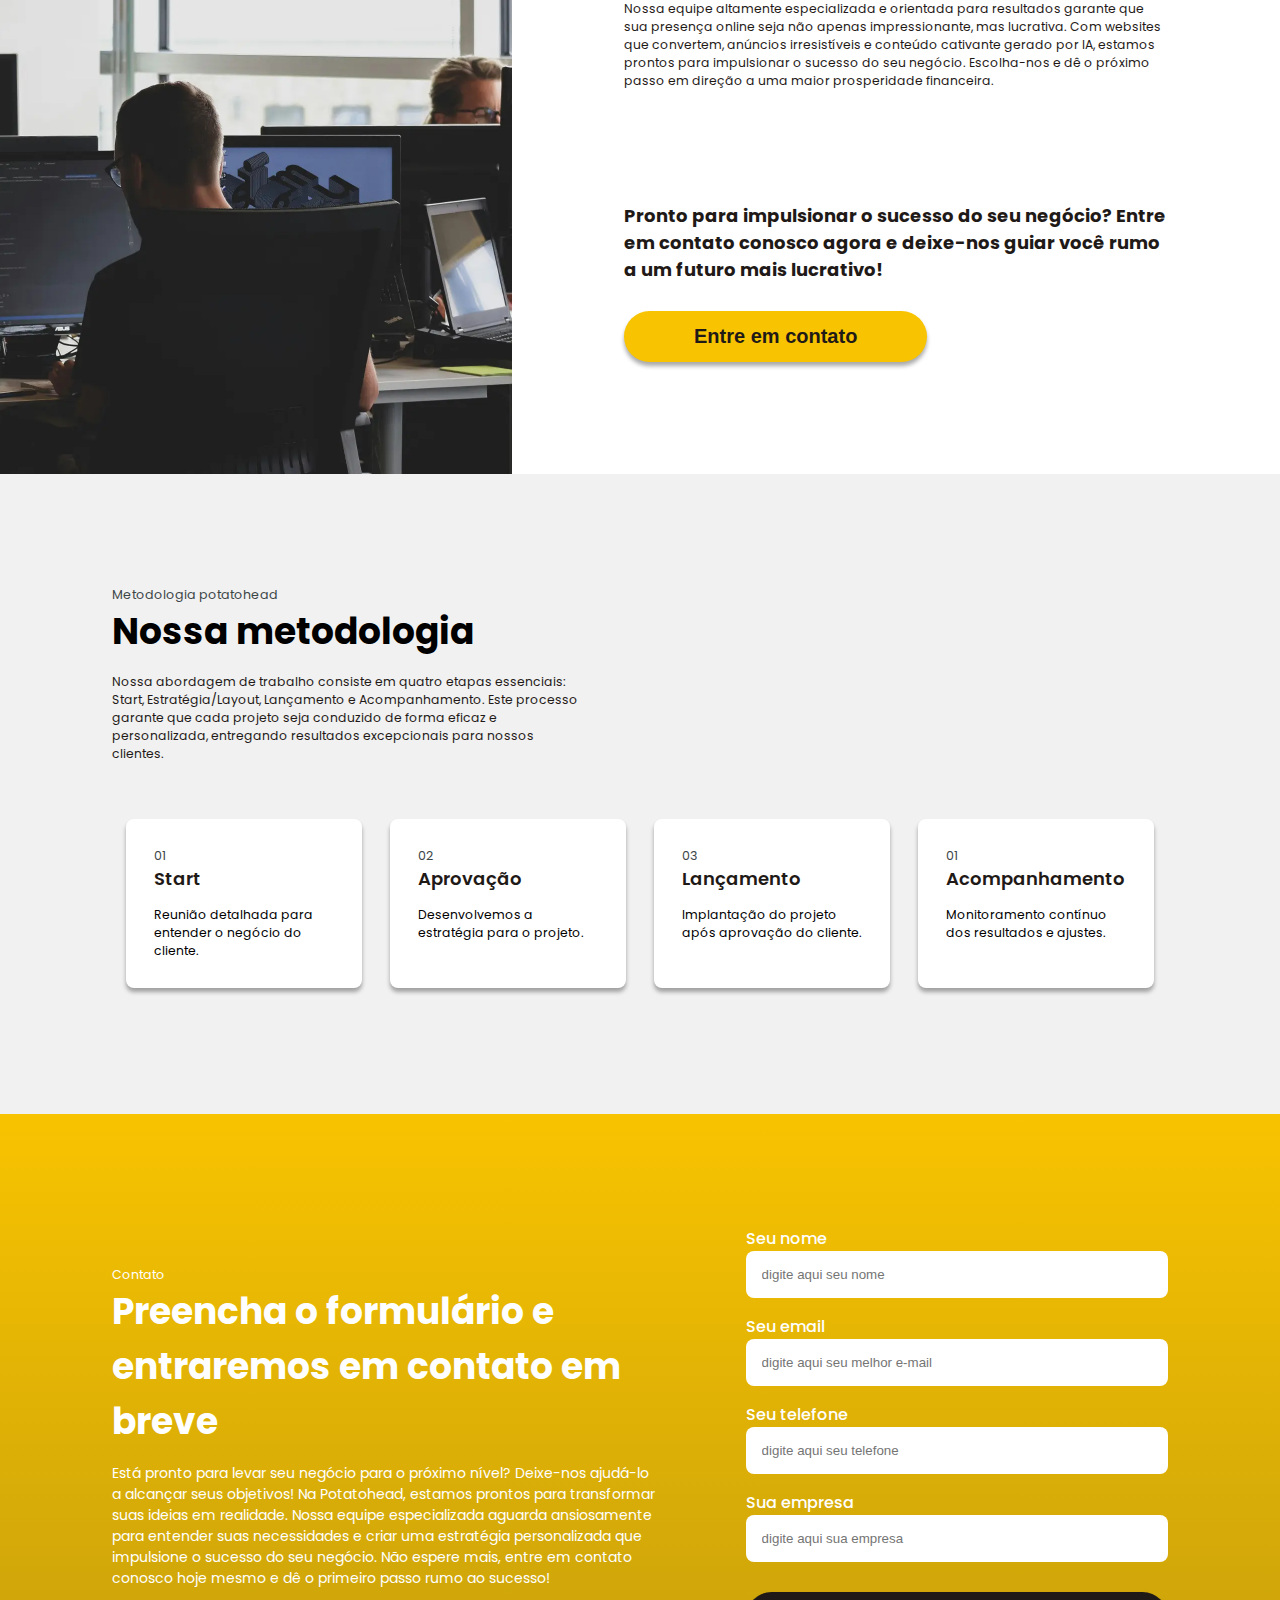
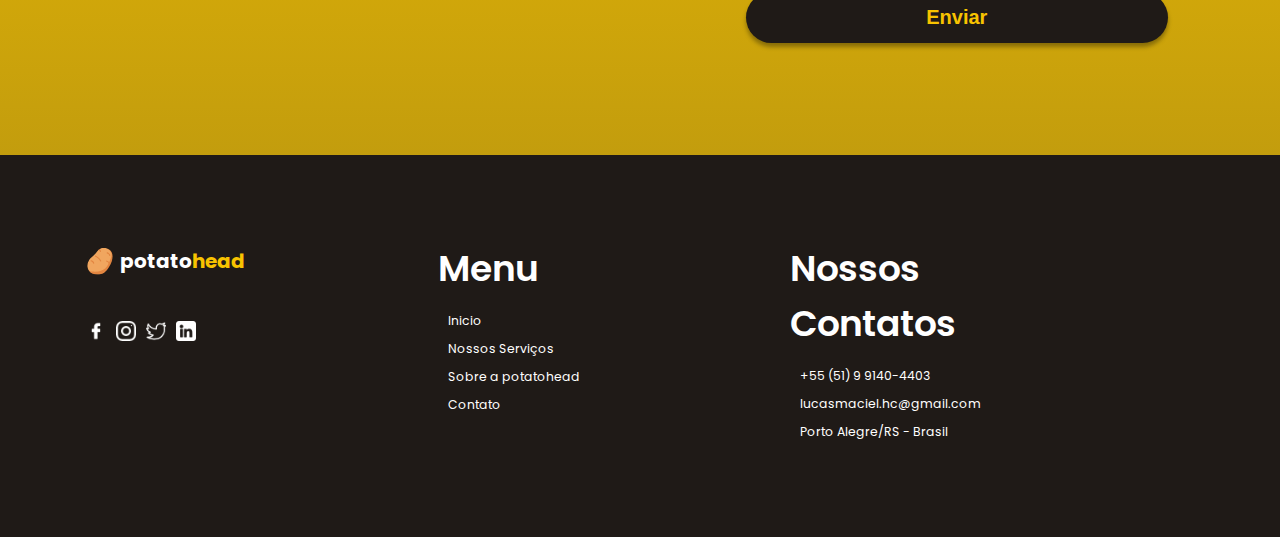
==== commit 44633d33: "posição css" ====
--- a/index.html
+++ b/index.html
@@ -9,6 +9,8 @@
     <meta name="author" content="Lucas Maciel - Front-End e UX designer">
     <meta name="keywords" content="Desenvolvimento de sites, agencia de marketing digital, SEO, Google Ads, Porto Alegre">
     <meta name="robots" content="index,follow ">
+    <link rel="stylesheet"
+        href="https://fonts.googleapis.com/css2?family=Material+Symbols+Sharp:opsz,wght,FILL,GRAD@20..48,100..700,0..1,-50..200" />
 </head>
 
 <body>
@@ -302,8 +304,7 @@
                 title="fale conosco no whatsAap" width="70px" height="70px">
         </a>
     </div>
-    <link rel="stylesheet"
-        href="https://fonts.googleapis.com/css2?family=Material+Symbols+Sharp:opsz,wght,FILL,GRAD@20..48,100..700,0..1,-50..200" />
+    
     <script src="js/script"></script>
     <link rel="stylesheet" href="css/style.css">
 </body>
--- a/css/style.css
+++ b/css/style.css
@@ -4,7 +4,7 @@
 :root {
     --color-primary:#F8C300; 
     --color-white: #fff;
-    --color-info-dark: #3d4147;
+    --color-info-dark: #3c4647;
     --color-info-light: #dce1eb;
     --color-light: rgba(0, 0, 0, 0.336)
     --color-dark-variant: #677483;
@@ -51,6 +51,7 @@
 
 .container{
     padding: 8rem 8rem;
+    max-height: 800px;
 }
 
 a{
@@ -203,7 +204,7 @@
 }
 
 .whats{
-    
+    width: 70px;
     position: fixed;
     bottom: 10px;
     right: 10px;
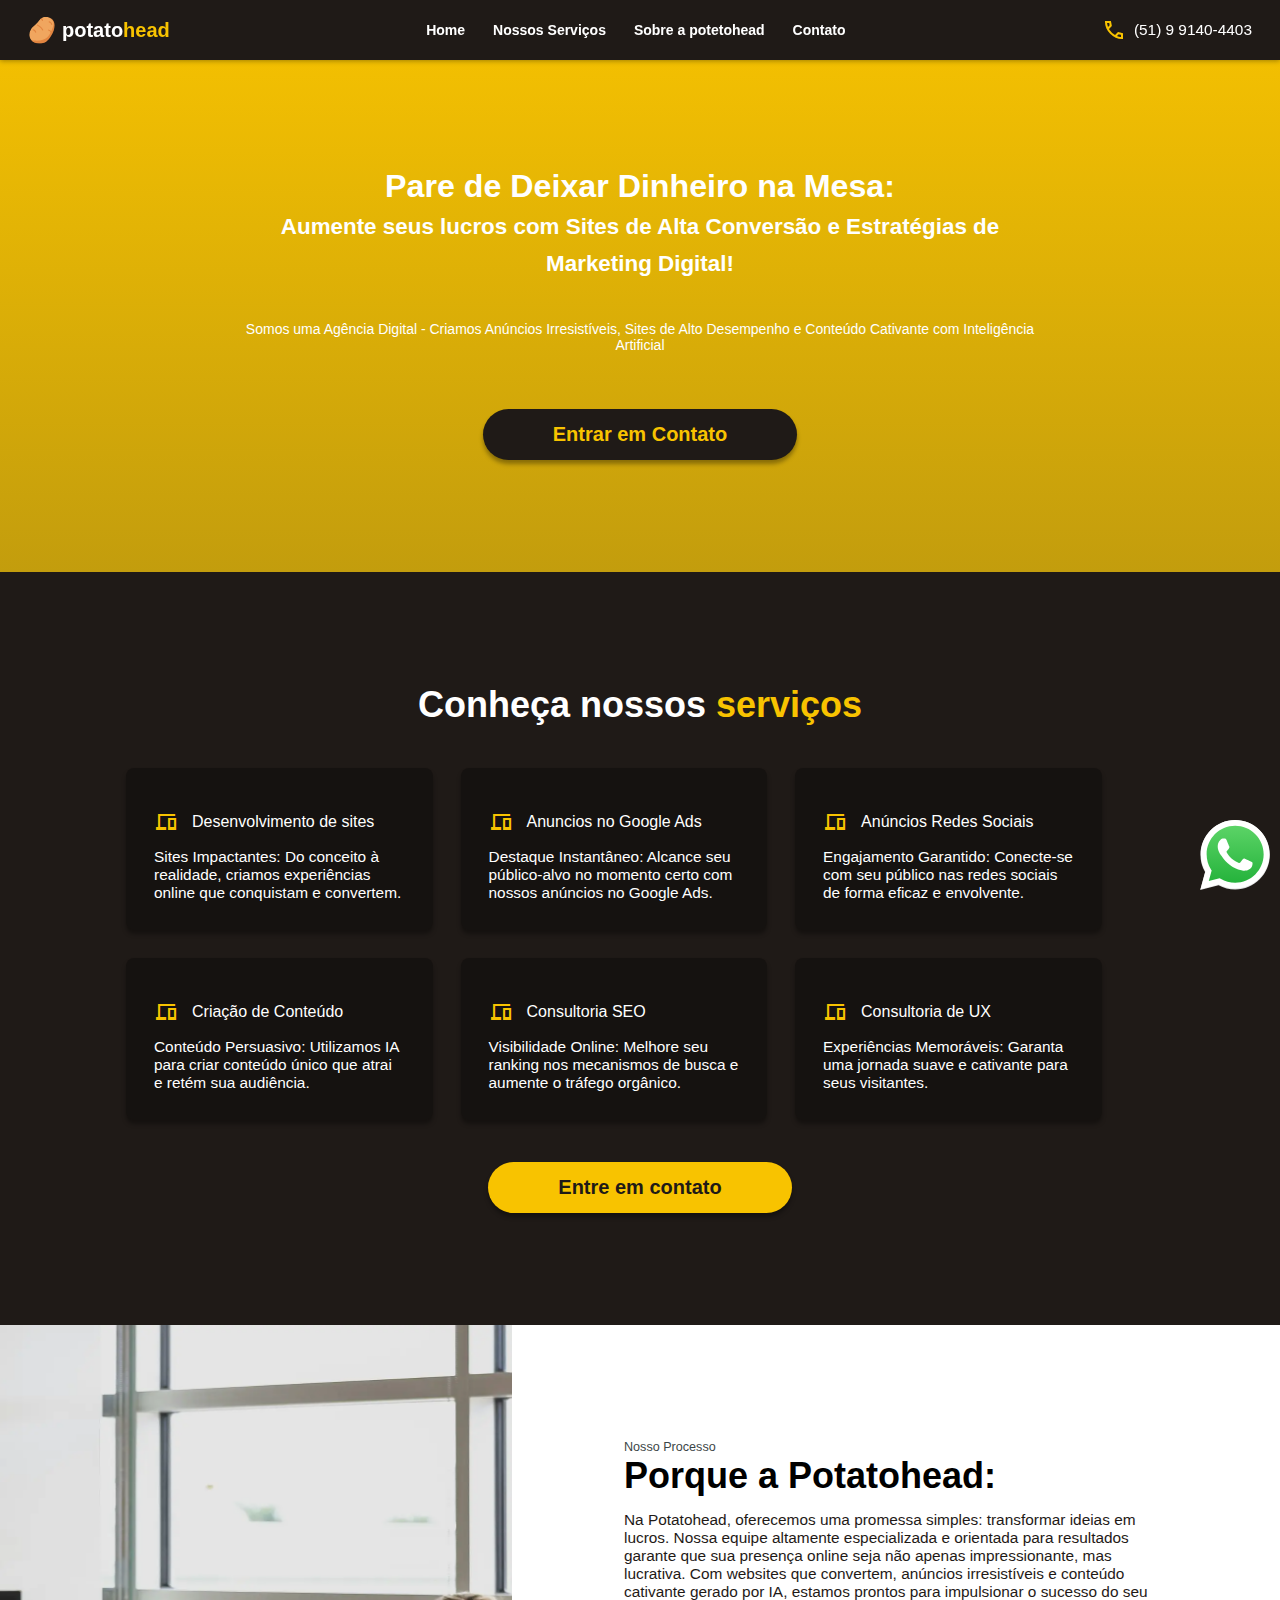
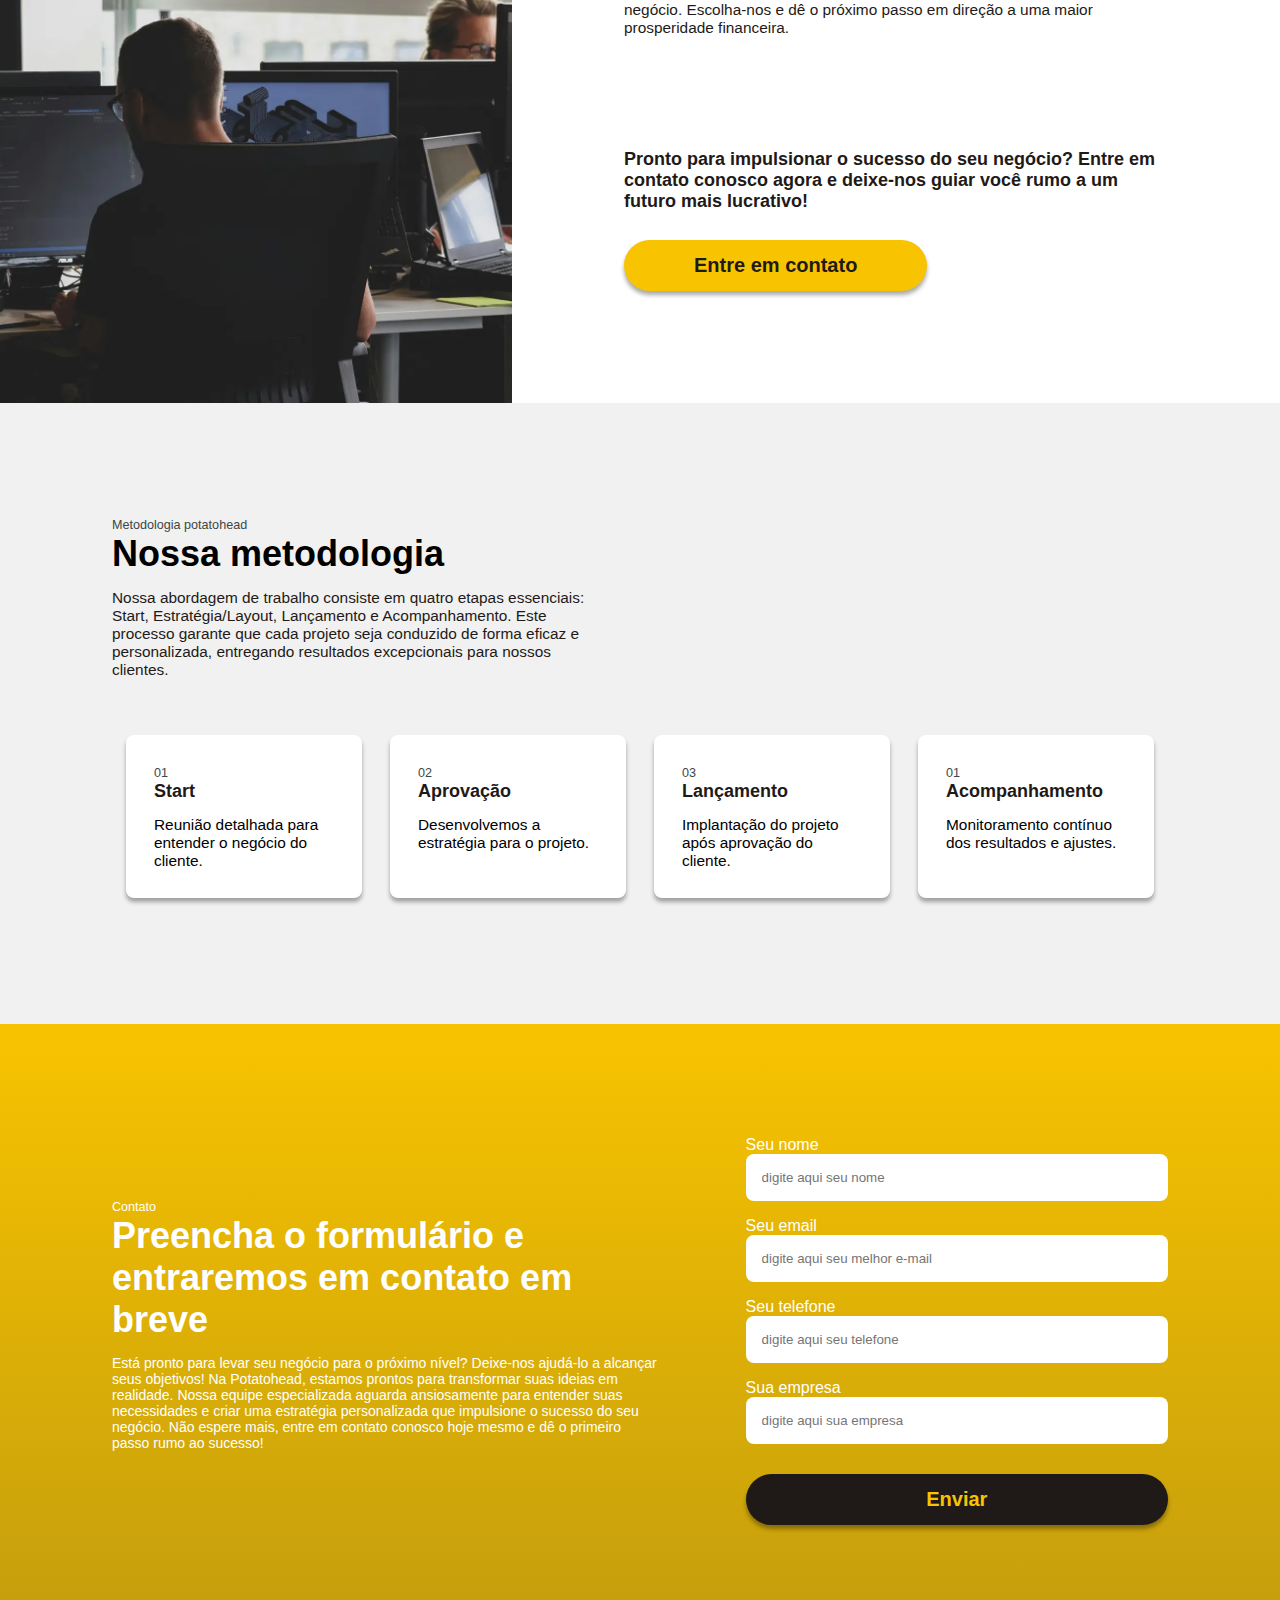
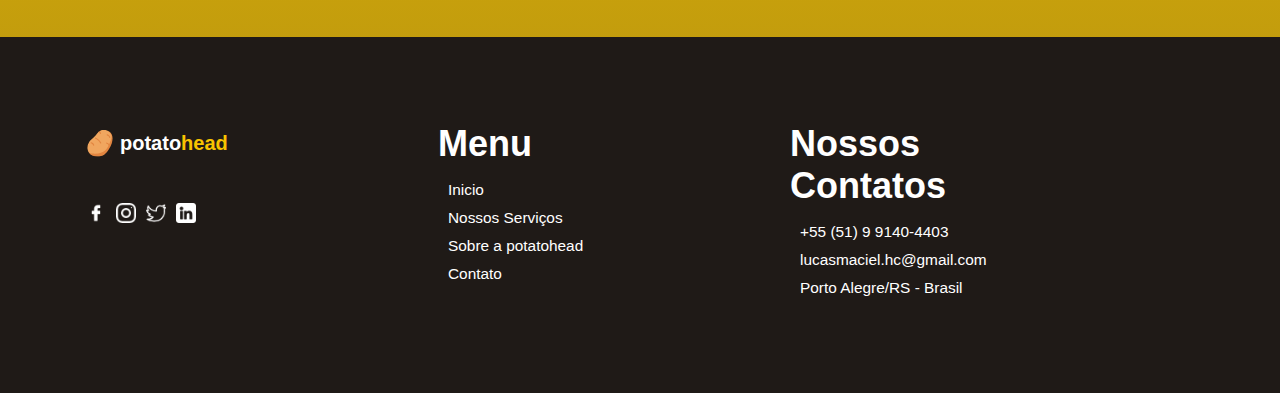
==== commit e9c0f717: "google icons para fim do body" ====
--- a/index.html
+++ b/index.html
@@ -9,8 +9,7 @@
     <meta name="author" content="Lucas Maciel - Front-End e UX designer">
     <meta name="keywords" content="Desenvolvimento de sites, agencia de marketing digital, SEO, Google Ads, Porto Alegre">
     <meta name="robots" content="index,follow ">
-    <link rel="stylesheet"
-        href="https://fonts.googleapis.com/css2?family=Material+Symbols+Sharp:opsz,wght,FILL,GRAD@20..48,100..700,0..1,-50..200" />
+    
 </head>
 
 <body>
@@ -304,7 +303,8 @@
                 title="fale conosco no whatsAap" width="70px" height="70px">
         </a>
     </div>
-    
+    <link rel="stylesheet"
+        href="https://fonts.googleapis.com/css2?family=Material+Symbols+Sharp:opsz,wght,FILL,GRAD@20..48,100..700,0..1,-50..200" />
     <script src="js/script"></script>
     <link rel="stylesheet" href="css/style.css">
 </body>
--- a/css/style.css
+++ b/css/style.css
@@ -1,4 +1,4 @@
-@import url('https://fonts.googleapis.com/css2?family=Poppins:ital,wght@0,100;0,200;0,300;0,400;0,500;0,600;0,700;0,800;0,900;1,100;1,200;1,300;1,400;1,500;1,600;1,700;1,800;1,900&display=swap');
+
 
 /*----- Variaveis Root --------*/ 
 :root {
@@ -41,8 +41,8 @@
 body{
     width: 100%;
     height: 100%;
-    font-family: poppins, sans-serif;
-    font-size: 0.88rem;
+    font-family: Helvetica Neue, Helvetica, Arial, sans-serif;
+    font-size: 1.1rem;
     background-color: var(--color-background);
     overflow-x: hidden;
     color: var(--color-dark);
@@ -175,6 +175,7 @@
     box-shadow: 0 4px 4px rgba(0, 0, 0, 0.336); 
 	transition: all 400ms ease;
     margin: 1rem 1rem;
+    max-width: 500px;
     /*-animation: fade-in linear;
     animation-timeline: view(500px 100px);-*/ 
 }
@@ -315,7 +316,7 @@
     margin-bottom: 3rem;
 }
 .h1-hero span{
-    font-size: 1.4rem;
+    font-size: 1.6rem;
     font-weight: 800;
 } 
 .hero-principal h2{
@@ -680,7 +681,7 @@
         width: 100%;
         margin-bottom: 15px;
     }
-
-}
-
-
+    
+}
+
+
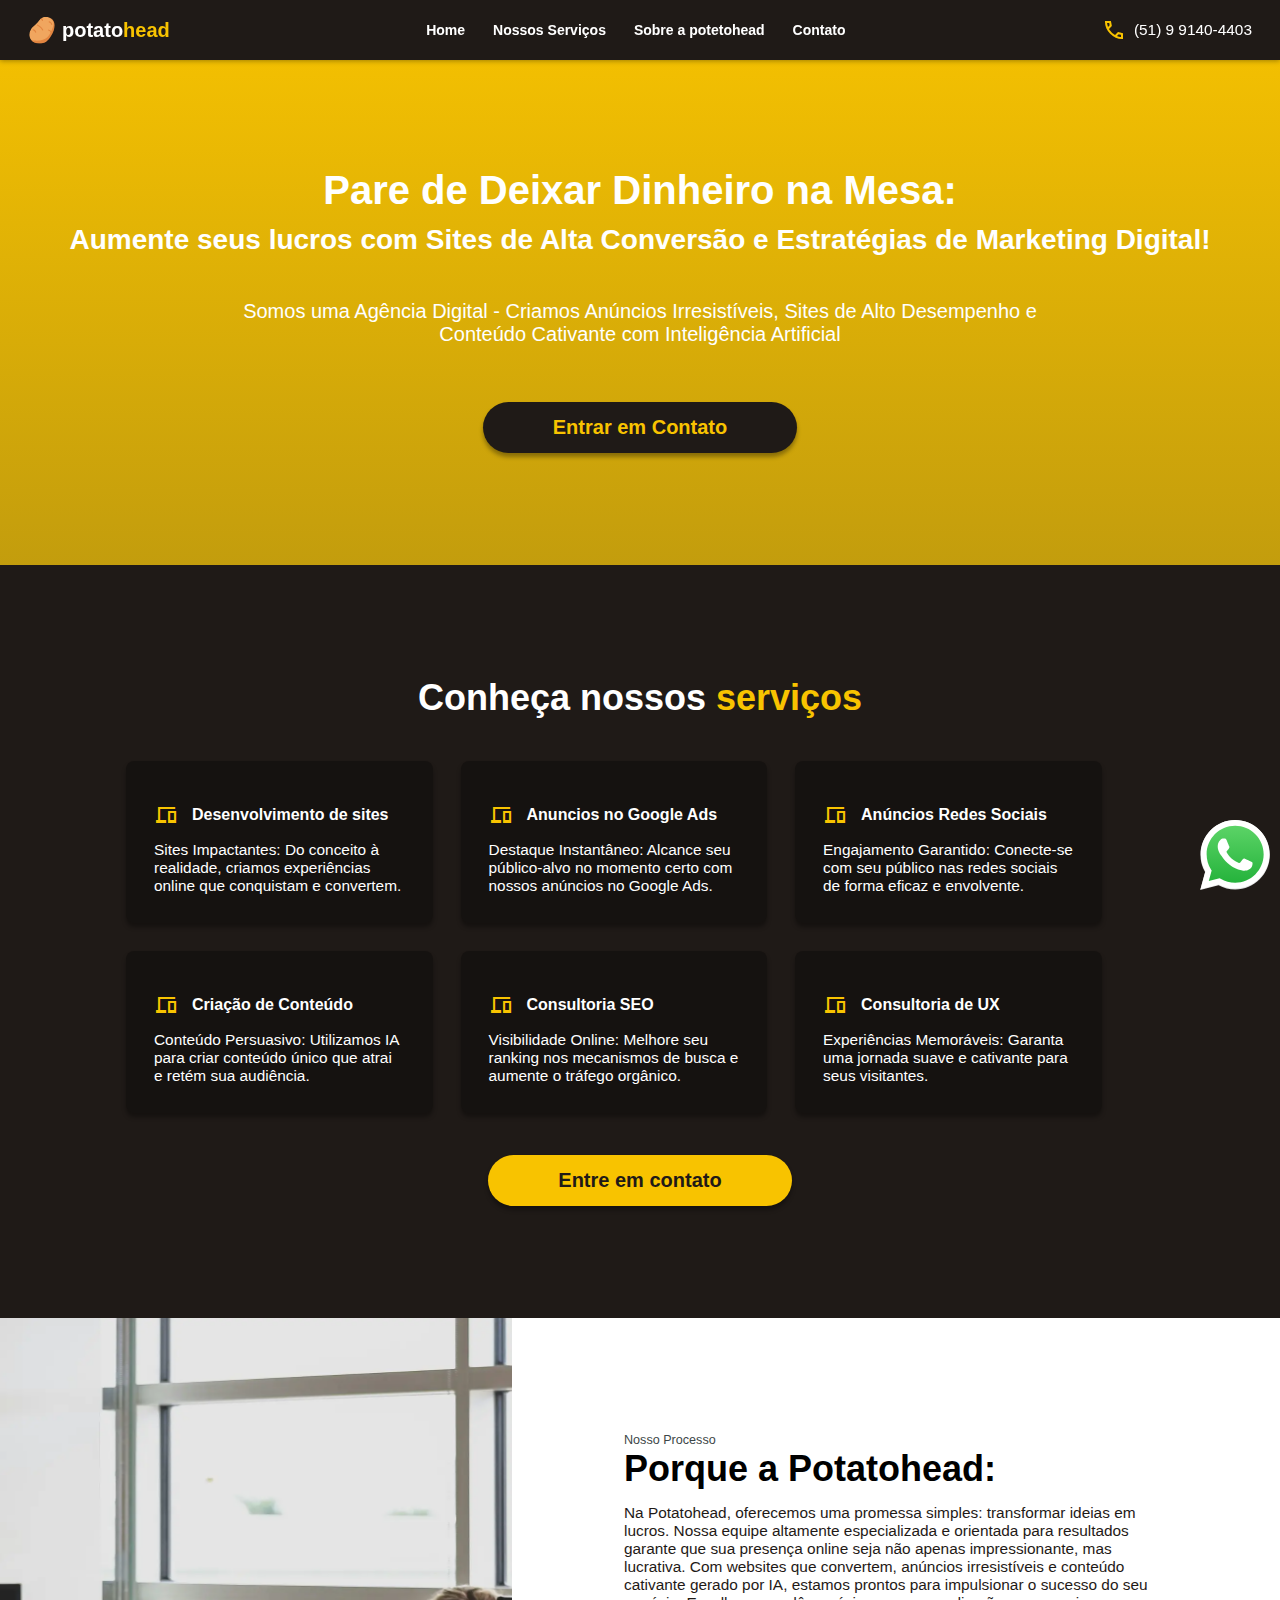
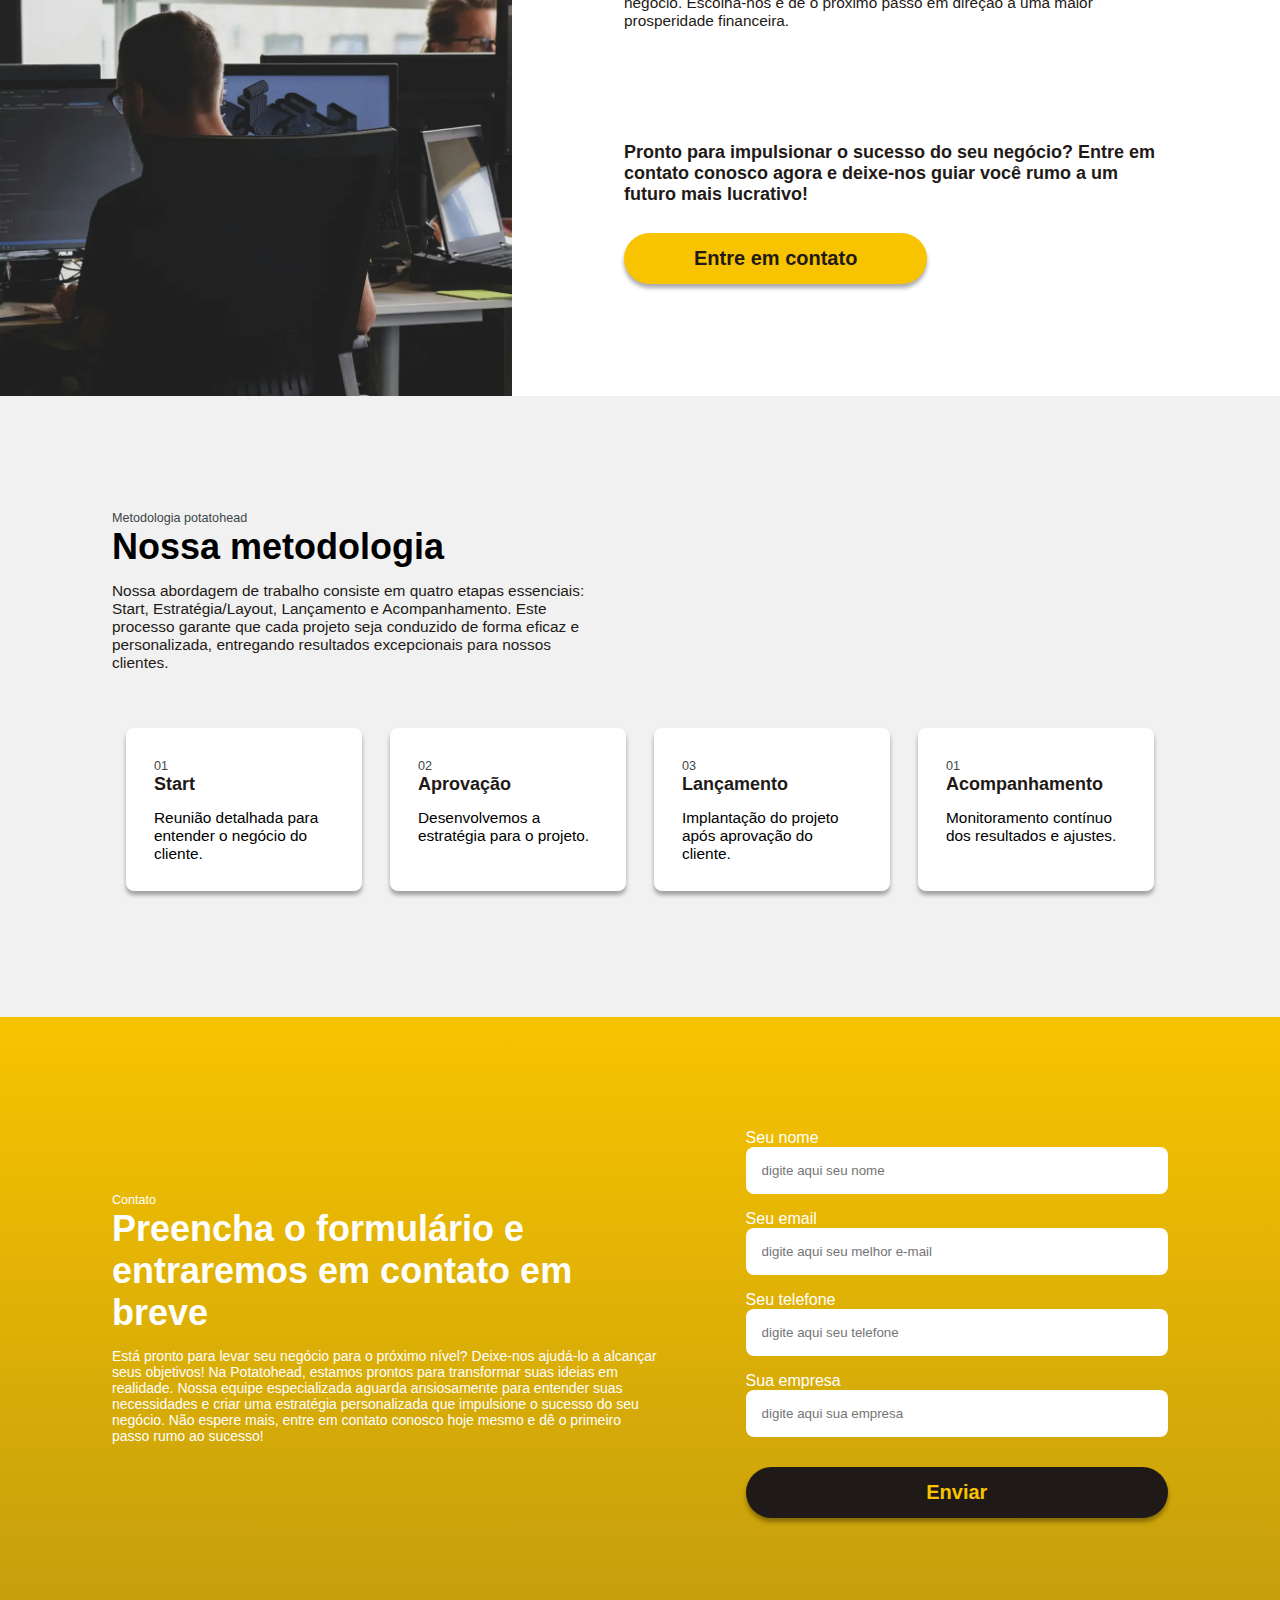
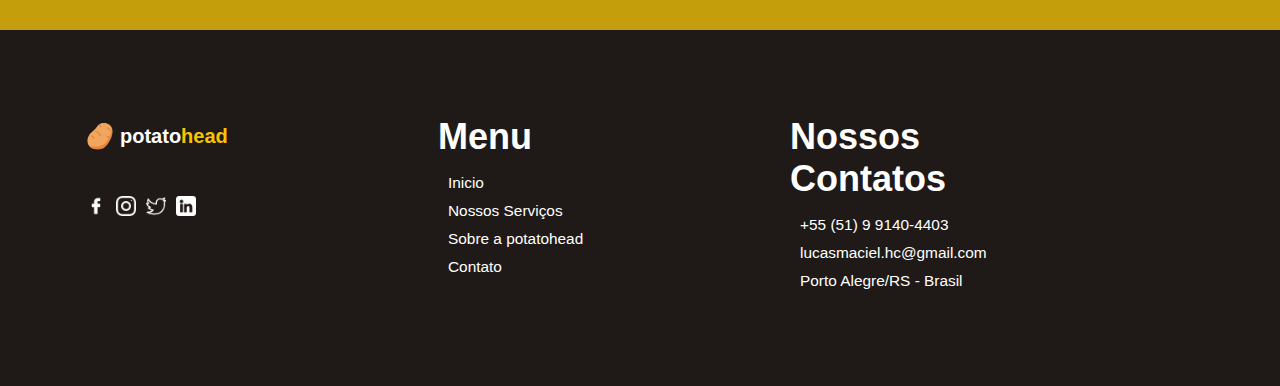
==== commit 5c05ee6b: "mudanças no h1 e h2" ====
--- a/index.html
+++ b/index.html
@@ -9,7 +9,7 @@
     <meta name="author" content="Lucas Maciel - Front-End e UX designer">
     <meta name="keywords" content="Desenvolvimento de sites, agencia de marketing digital, SEO, Google Ads, Porto Alegre">
     <meta name="robots" content="index,follow ">
-    
+    <link rel="stylesheet" href="css/style.css">
 </head>
 
 <body>
@@ -303,10 +303,9 @@
                 title="fale conosco no whatsAap" width="70px" height="70px">
         </a>
     </div>
-    <link rel="stylesheet"
-        href="https://fonts.googleapis.com/css2?family=Material+Symbols+Sharp:opsz,wght,FILL,GRAD@20..48,100..700,0..1,-50..200" />
+    <link rel="stylesheet" href="https://fonts.googleapis.com/css2?family=Material+Symbols+Sharp:opsz,wght,FILL,GRAD@20..48,100..700,0..1,-50..200" />
     <script src="js/script"></script>
-    <link rel="stylesheet" href="css/style.css">
+    
 </body>
 
 </html>--- a/css/style.css
+++ b/css/style.css
@@ -51,7 +51,7 @@
 
 .container{
     padding: 8rem 8rem;
-    max-height: 800px;
+    max-height: 1300px;
 }
 
 a{
@@ -65,13 +65,13 @@
 
 h1{
     font-weight: 800;
-    font-size: 2.3rem;
+    font-size: 40px;
     color: var(--color-white);
 }
 
 h2{
-    font-size: 1.4rem;
-    font-weight: 400;
+    font-size: 28px;
+    font-weight: 700;
     color: var(--color-white);
 }
 
@@ -312,18 +312,19 @@
 }
 .hero-principal h1{
     margin-bottom: 0.7rem;
-    padding: 0 16rem;
+    
     margin-bottom: 3rem;
 }
 .h1-hero span{
-    font-size: 1.6rem;
-    font-weight: 800;
+    font-size: 28px;
+    font-weight: 700;
 } 
 .hero-principal h2{
 
     margin-bottom: 4rem;
     padding: 0 16rem;
-    font-size: 1rem;
+    font-size: 20px;
+    font-weight: 400;
 }
 
 /*----- Nossos serviços --------*/ 
@@ -557,7 +558,7 @@
 /*================= Media Queries tablets ========*/
 @media screen and (max-width: 1200px) {
     .container{
-        padding: 4rem;
+        padding: 6rem 2rem;
     }
 
     .hero-principal h1{
@@ -577,6 +578,8 @@
     }
     .pq-potatohead img{
         max-height: 200px;
+        max-width: 100%;
+
     }
     .pq-potatohead .conteudo-do-pq{     
         text-align: center;
@@ -675,6 +678,7 @@
     }
 
     footer .container{ 
+        padding: 3rem 1rem;
         flex-direction: column;
     }
     footer .container ul{
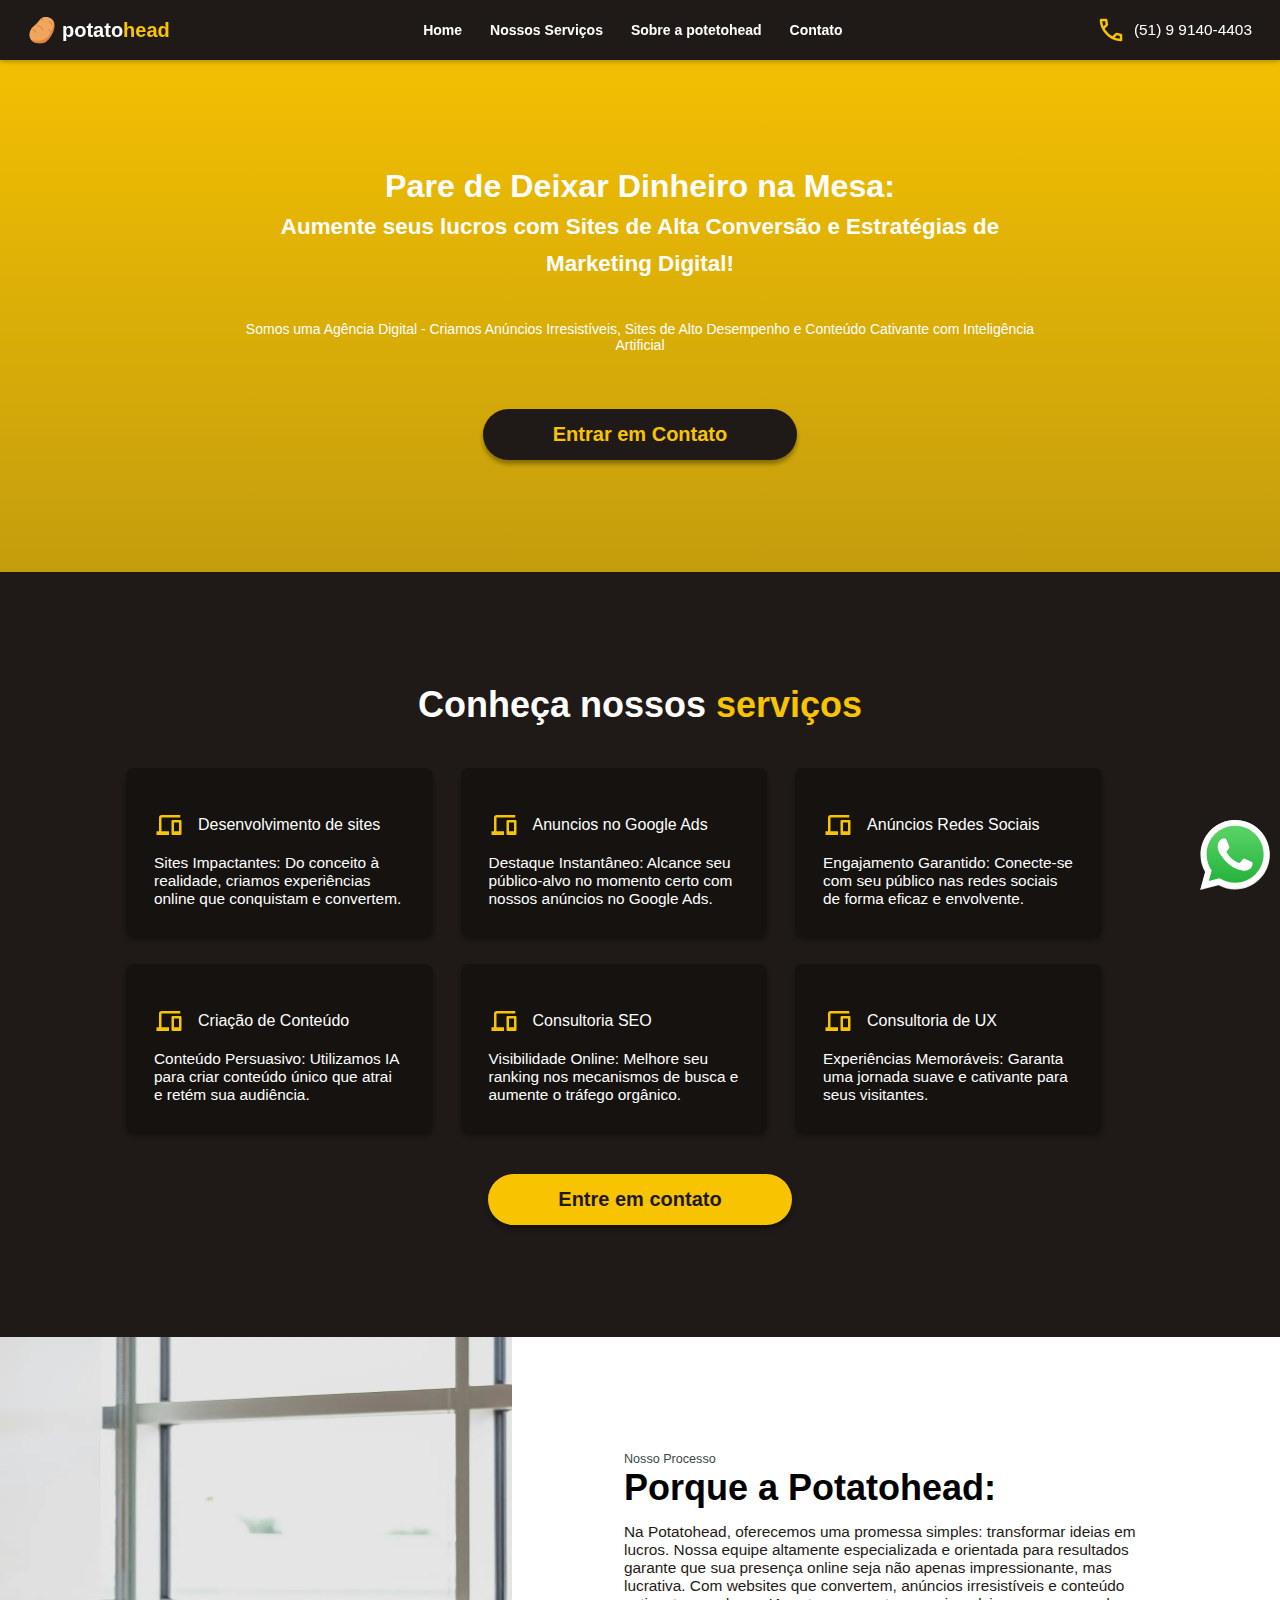
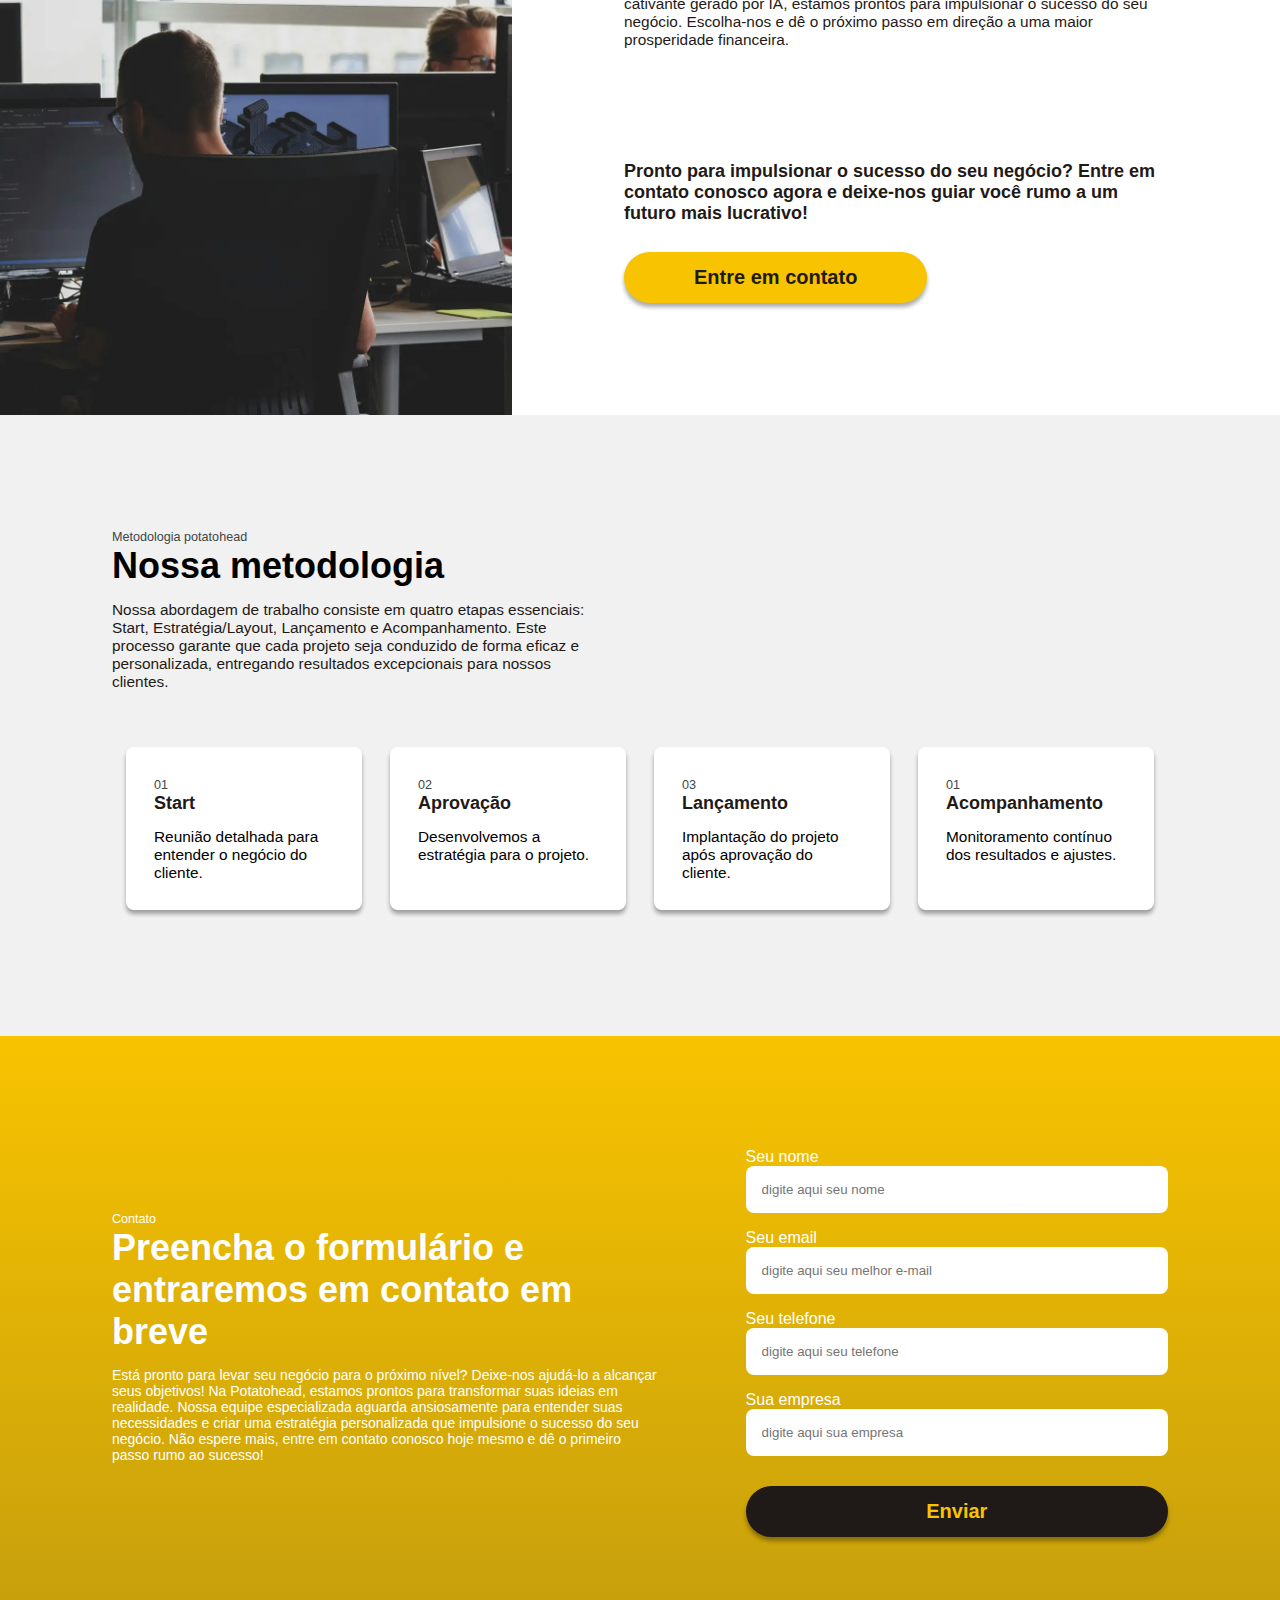
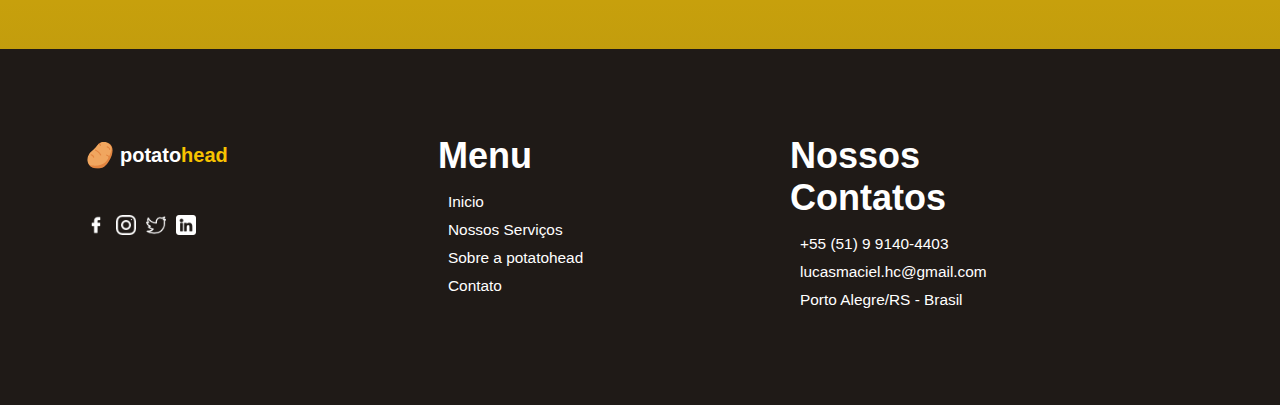
==== commit 91712c23: "mudanças nos icones" ====
--- a/index.html
+++ b/index.html
@@ -28,7 +28,7 @@
                 <li class="nav-item"><a href="#contato" class="nav-link">Contato</a></li>
             </ul>
             <div class="telefone-topo">
-                <span class="material-symbols-sharp">call</span>
+                <img src="assets/icons/phone 1.svg" alt="icone telefone" class="incone-telefone">
                 <p>(51) 9 9140-4403</p>
             </div>
 
@@ -66,7 +66,7 @@
                 <div class="cards-servicos">
                     <div class="card">
                         <div class="titulo-card">
-                            <span class="material-symbols-sharp">devices</span>
+                            <img src="assets/icons/computer 1.svg" alt="icone computador">
                             <h2>Desenvolvimento de sites</h2>
                         </div>
                         <div class="txt-card">
@@ -77,7 +77,7 @@
 
                     <div class="card">
                         <div class="titulo-card">
-                            <span class="material-symbols-sharp">devices</span>
+                            <img src="assets/icons/computer 1.svg" alt="icone computador">
                             <h2>Anuncios no Google Ads</h2>
                         </div>
                         <div class="txt-card">
@@ -88,7 +88,7 @@
 
                     <div class="card">
                         <div class="titulo-card">
-                            <span class="material-symbols-sharp">devices</span>
+                            <img src="assets/icons/computer 1.svg" alt="icone computador">
                             <h2>Anúncios Redes Sociais</h2>
                         </div>
                         <div class="txt-card">
@@ -99,7 +99,7 @@
                     <div class="card">
 
                         <div class="titulo-card">
-                            <span class="material-symbols-sharp">devices</span>
+                            <img src="assets/icons/computer 1.svg" alt="icone computador">
                             <h2>Criação de Conteúdo</h2>
                         </div>
                         <div class="txt-card">
@@ -110,7 +110,7 @@
 
                     <div class="card">
                         <div class="titulo-card">
-                            <span class="material-symbols-sharp">devices</span>
+                            <img src="assets/icons/computer 1.svg" alt="icone computador">
                             <h2>Consultoria SEO</h2>
                         </div>
                         <div class="txt-card">
@@ -121,7 +121,7 @@
 
                     <div class="card">
                         <div class="titulo-card">
-                            <span class="material-symbols-sharp">devices</span>
+                            <img src="assets/icons/computer 1.svg" alt="icone computador">
                             <h2>Consultoria de UX</h2>
                         </div>
                         <div class="txt-card">
@@ -303,7 +303,7 @@
                 title="fale conosco no whatsAap" width="70px" height="70px">
         </a>
     </div>
-    <link rel="stylesheet" href="https://fonts.googleapis.com/css2?family=Material+Symbols+Sharp:opsz,wght,FILL,GRAD@20..48,100..700,0..1,-50..200" />
+   
     <script src="js/script"></script>
     
 </body>
--- a/css/style.css
+++ b/css/style.css
@@ -65,13 +65,13 @@
 
 h1{
     font-weight: 800;
-    font-size: 40px;
+    font-size: 2.3rem;
     color: var(--color-white);
 }
 
 h2{
-    font-size: 28px;
-    font-weight: 700;
+    font-size: 1.4rem;
+    font-weight: 400;
     color: var(--color-white);
 }
 
@@ -269,9 +269,10 @@
     
     
 }
-nav .telefone-topo span{
+nav .telefone-topo .incone-telefone{
     color: var(--color-primary);
     margin-right: 8px;
+    width: 30px;
 }
 nav .telefone-topo p{
     color: white;
@@ -312,19 +313,18 @@
 }
 .hero-principal h1{
     margin-bottom: 0.7rem;
-    
+    padding: 0 16rem;
     margin-bottom: 3rem;
 }
 .h1-hero span{
-    font-size: 28px;
-    font-weight: 700;
+    font-size: 1.6rem;
+    font-weight: 800;
 } 
 .hero-principal h2{
 
     margin-bottom: 4rem;
     padding: 0 16rem;
-    font-size: 20px;
-    font-weight: 400;
+    font-size: 1rem;
 }
 
 /*----- Nossos serviços --------*/ 
@@ -370,8 +370,8 @@
     margin: 1rem 0;
     align-items: center;
 }
-.cards-servicos .card .titulo-card span{
-    color: var(--color-primary);
+.cards-servicos .card .titulo-card img{
+    width: 30px;
     margin-right: 1rem;
 }
 .cards-servicos .card .titulo-card h2{
@@ -678,7 +678,7 @@
     }
 
     footer .container{ 
-        padding: 3rem 1rem;
+        padding: 1rem 2rem;
         flex-direction: column;
     }
     footer .container ul{
